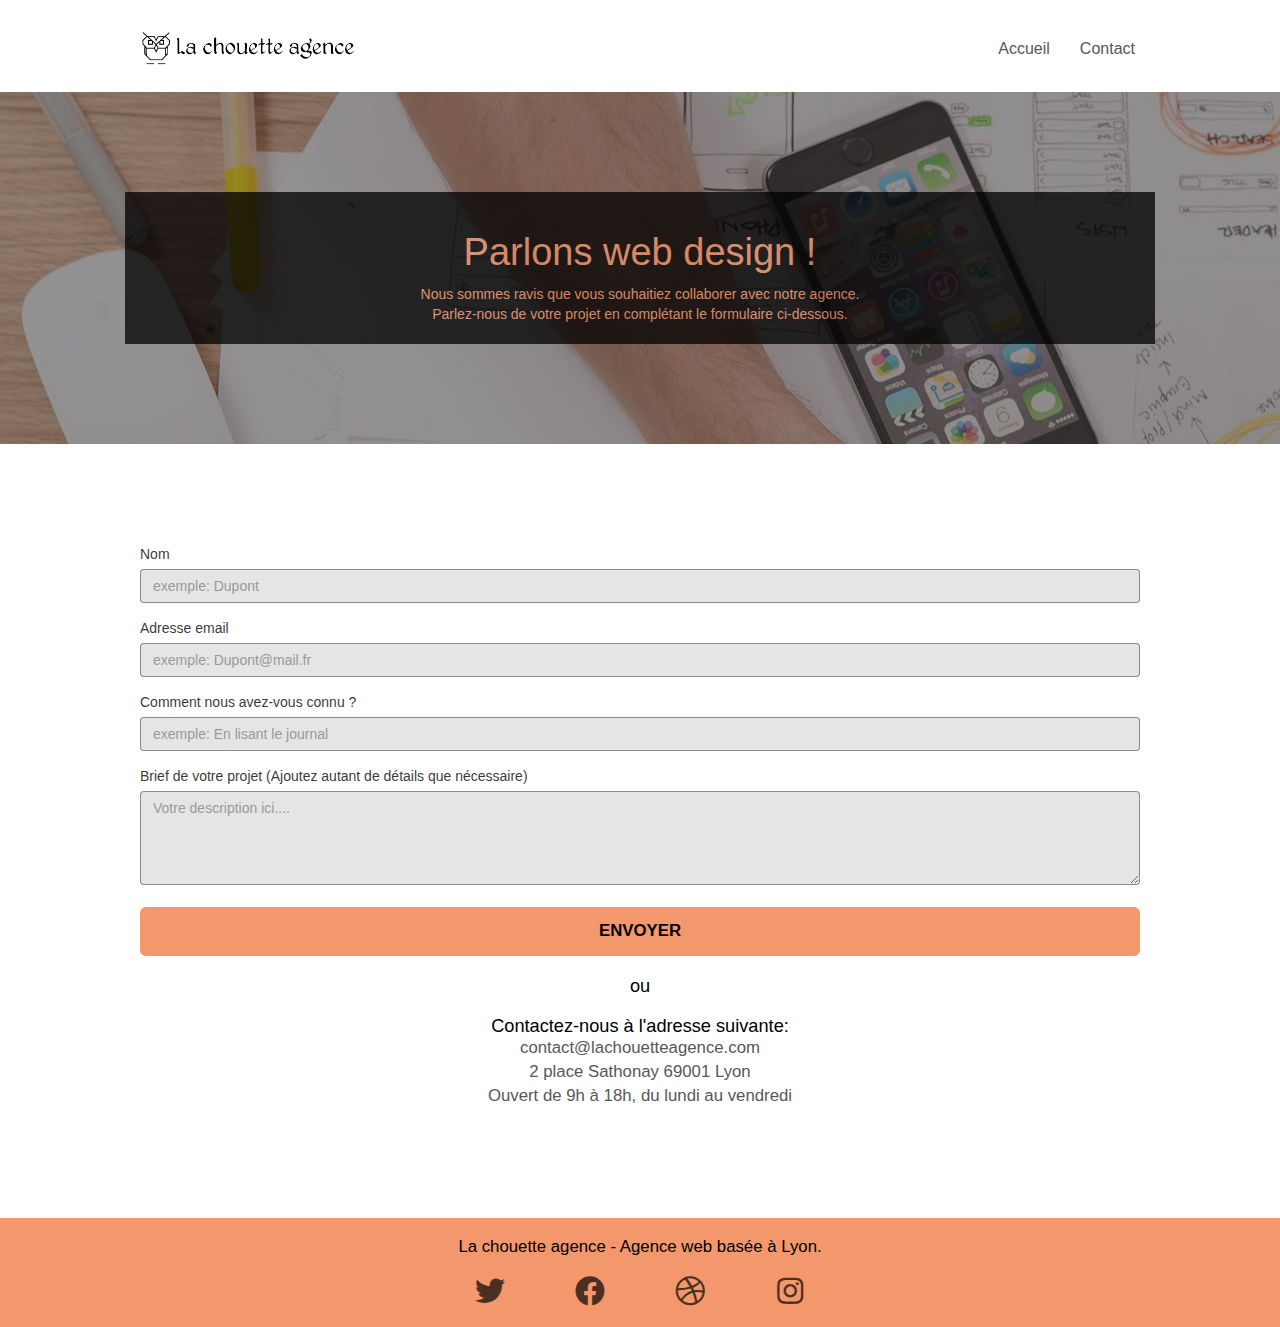
==== contact.html @ 694360da "modification html/css" ====
<!doctype html> 
<html lang="fr">
<head>
	<meta charset="utf-8"> 

	<!-- Supression de la balise keywords-->
	<meta http-equiv="cache-control" content="max-age=86400" />
    <meta name="description" content="Notre entreprise webdesign, vous propose de devenir visible sur la toile grâce à notre expérience de créateur de site web. ">
	<meta name="viewport" content="width=device-width, initial-scale=1.0, viewport-fit=cover">
	<title>La chouette agence, entreprise webdesign basée à Lyon</title>

	<!-- Partie pour les réseaux sociaux ( en cas de partage de la page sur un profil facebook par exemple) -->
	<meta property="og:title" content="La chouette agence, entreprise webdesign basée à Lyon" />
	<meta property="og:type" content="website" />
	<meta property="og:url" content="https://wilfried60.github.io/WilfriedTrousselle_4_13112020/" />
	<meta property="og:image" content="./img/la-chouette-agence-banniere.jpg" />
	<!-- FIN -->

	<link rel="shortcut icon" type="image/png" href="favicon.png">

	<!-- Indique au moteur de recherche que c'est la page d'origine en cas de plagiat -->
	<link rel="canonical" href="https://wilfried60.github.io/WilfriedTrousselle_4_13112020/" /> 
	
<!-- Fichier minifier-->
<link rel="stylesheet" type="text/css" href="./css/bootstrap.css">
<link rel="stylesheet" type="text/css" href="style.min.css">
<link rel="stylesheet" type="text/css" href="./css/et-line.css">



<!-- privilégier les cdnjs pour font-awesome-->
<link  rel="stylesheet" type="text/css" href="https://cdnjs.cloudflare.com/ajax/libs/font-awesome/5.15.1/css/all.min.css">

 
<!-- Analytics END -->
    
</head>
<body>
<!-- Principal conteneur -->
<div class="page-container">
    
<!-- bloc-0 -->
<header class="bloc bgc-white l-bloc " id="bloc-0">
	<div class="container bloc-sm">
		<nav class="navbar row">
			<div class="navbar-header">
				<a href="#" class="navbar-brand"><img src="img/la-chouette-agence.png" alt="Logo de l'entreprise" height="40" /></a>
				<button id="nav-toggle" type="button" class="ui-navbar-toggle navbar-toggle" data-toggle="collapse" data-target=".navbar-1">
					<span class="sr-only">Toggle navigation</span><span class="icon-bar"></span><span class="icon-bar"></span><span class="icon-bar"></span>
				</button>
			</div>
			<div class="collapse navbar-collapse navbar-1 special-dropdown-nav">
				<ul class="site-navigation nav navbar-nav">
					<li>
						<a href="index.html">Accueil</a>
					</li>
					<li>
						<a href="#">Contact</a>
					</li>
				</ul>
			</div>
		</nav>
	</div>
</header>
<!-- bloc-0 END -->
<main>
<!-- bloc-6 -->
<section class="bloc bg-dots-bg bg-repeat bgc-atomic-tangerine d-bloc bg-banniere" id="bloc-6">
	<div class="container bloc-lg">
		<div class="row">
			<div class="col-sm-12 couleur-fond-block">
				<h1 class="text-center hero-bloc-text tc-white ">
					Parlons web design !
				</h1>
				<p class="text-center mg-lg tc-white tight-width-whitespace size ">
					Nous sommes ravis que vous souhaitiez collaborer avec notre agence.<br>
					Parlez-nous de votre projet en complétant le formulaire ci-dessous.
				</p>
			</div>
		</div>
	</div>
</section>
<!-- bloc-6 END -->

<!-- bloc-7 -->
<section class="bloc bgc-white l-bloc" id="bloc-7">
	<div class="container bloc-lg">
		<div class="row">
			<div class="col-sm-12">
				<form id="form_1" >
					<div class="form-group" >
						<label class="color-black" for="name">
							Nom
						</label>
						<input id="name" class="form-control" required placeholder="exemple: Dupont"/>
					</div>
					<div class="form-group">
						<label class="color-black" for="email">
							Adresse email
						</label>
						<input id="email" class="form-control" type="email" required placeholder="exemple: Dupont@mail.fr"/>
					</div>
					<div class="form-group">
						<label class="color-black" for="connaissance">
							Comment nous avez-vous connu ?
						</label>
						<input class="form-control" type="email" required id="connaissance" placeholder="exemple: En lisant le journal"/>
					</div>
					<div class="form-group">
						<label class="color-black" for="message" >
							Brief de votre projet (Ajoutez autant de détails que nécessaire)<br>
						</label><textarea id="message" class="form-control" rows="4" cols="50" required  placeholder="Votre description ici...."></textarea>
					</div> 
					<button class="bloc-button btn btn-lg btn-block cta-hero btn-atomic-tangerine black" type="submit">
						Envoyer
					</button>
				</form>
				
				<h2 class="size-contact">ou <br><br>Contactez-nous à l'adresse suivante:</h2>
					
					<p class="size-adresse">contact@lachouetteagence.com<br>2 place Sathonay 69001 Lyon<br>Ouvert de 9h à 18h, du lundi au vendredi</p> 
				
			</div>

			
			
		
		</div>
	</div>
</section>
</main>
<!-- bloc-7 END -->



<!-- Footer - bloc-8 -->
<section class="bloc bgc-atomic-tangerine d-bloc" id="bloc-8">
	<div class="container bloc-sm">
		<div class="row">
			<div class="col-sm-12">
				<h2 class="text-center black">
					La chouette agence - Agence web basée à Lyon.<br>
				</h2>
				<div class="row row-no-gutters social">
					<div class="col-sm-3">
						<div class="text-center">
							<a  href="https://twitter.com/" aria-label="Twitter" target="_blank" rel="noreferrer"><i class="fab fa-twitter icon-md"></i></a>
						</div>
					</div>
					<div class="col-sm-3">
						<div class="text-center">
							<a href="https://facebook.com/" aria-label="Facebook" target="_blank" rel="noreferrer"><i class="fab fa-facebook icon-md"></i></a>
						</div>
					</div>
					<div class="col-sm-3">
						<div class="text-center">
							<a  href="https://dribbble.com/" aria-label="Dribble" target="_blank" rel="noreferrer"><i class="fab fa-dribbble icon-md"></i></a>
						</div>
					</div>
					<div class="col-sm-3">
						<div class="text-center">
							<a href="https://www.instagram.com/" aria-label="Instagram" target="_blank" rel="noreferrer"><i class="fab fa-instagram icon-md"></i></a>
						</div>
					</div>
					</div>
			</div>
		</div>
	</div>
</section>


<!-- Footer - bloc-8 END --><!-- Footer - bloc-8 END -->

</div>
<!-- Principal conteneur END -->
  <!-- Fichier JS minifier à placer en fin de body afin de charger les scripts lorsque le DOM est prêt -->
<script src="./js-min/bootstrap.js"></script>
<script src="./js-min/blocs.js"></script>
<script src="./js-min/jquery.touchSwipe.js" defer></script>
<script src="./js-min/gmaps.js"></script>  

</body>
</html>
---- style.min.css ----
body{margin:0;padding:0;background:#FFF;overflow-x:hidden;-webkit-font-smoothing:antialiased;-moz-osx-font-smoothing:grayscale}a,button{transition:all .3s ease-in-out;outline:none!important}a:hover,a:focus{text-decoration:none;cursor:pointer}#page-loading-blocs-notifaction{position:fixed;top:0;bottom:0;width:100%;z-index:100000;background:#FFF url(img/pageload-spinner.gif) no-repeat center center}.size{font-size:1em}.titre-descriptif{width:55%}.message{opacity:.95;width:80%;margin:auto;font-size:1.3em;font-weight:600;font-style:italic}.bloc-5-h2{font-size:1.5em;padding-top:50px}.size-h2{font-size:1.2em;line-height:1}.size-adresse{font-size:1.2em;text-align:center}.auteur{opacity:1;font-size:.8em;font-weight:400;font-style:normal}.bloc{width:100%;clear:both;background:50% 50% no-repeat;padding:0 50px;-webkit-background-size:cover;-moz-background-size:cover;-o-background-size:cover;background-size:cover;position:relative}.bloc .container{padding-left:0;padding-right:0}.bloc-lg{padding:100px 50px}.bloc-md{padding:50px}.bloc-sm{padding:20px 50px}.bg-center,.bg-l-edge,.bg-r-edge,.bg-t-edge,.bg-b-edge,.bg-tl-edge,.bg-bl-edge,.bg-tr-edge,.bg-br-edge,.bg-repeat{-webkit-background-size:auto!important;-moz-background-size:auto!important;-o-background-size:auto!important;background-size:auto!important}.bg-repeat{background:repeat}.bg-t-edge{background:top no-repeat}.bloc-bg-texture::before{content:"";background-size:2px 2px;position:absolute;top:0;bottom:0;left:0;right:0}.texture-paper::before{background:url(img/texture-paper.png);background-size:280px 280px}.b-parallax{background-attachment:fixed}.d-bloc{color:rgba(255,255,255,.7)}.d-bloc button:hover,.d-bloc button:focus{color:rgba(255,255,255,.9)}.d-bloc .icon-round,.d-bloc .icon-square,.d-bloc .icon-rounded,.d-bloc .icon-semi-rounded-a,.d-bloc .icon-semi-rounded-b{border-color:rgba(255,255,255,.9)}.d-bloc .divider-h span{border-color:rgba(255,255,255,.2)}.d-bloc .a-btn,.d-bloc .navbar a,.d-bloc .navbar-brand,.d-bloc a .icon-sm,.d-bloc a .icon-md,.d-bloc a .icon-lg,.d-bloc a .icon-xl,.d-bloc h1 a,.d-bloc h2 a,.d-bloc h3 a,.d-bloc h4 a,.d-bloc h5 a,.d-bloc h6 a,.d-bloc p a{color:rgba(0,0,0,0.7)}.d-bloc .a-btn:hover,.d-bloc .navbar a:hover,.d-bloc .navbar-brand:hover,.d-bloc a:hover .icon-sm,.d-bloc a:hover .icon-md,.d-bloc a:hover .icon-lg,.d-bloc a:hover .icon-xl,.d-bloc h1 a:hover,.d-bloc h2 a:hover,.d-bloc h3 a:hover,.d-bloc h4 a:hover,.d-bloc h5 a:hover,.d-bloc h6 a:hover,.d-bloc p a:hover,.d-bloc .a-btn:focus,.d-bloc .navbar a:focus,.d-bloc .navbar-brand:focus,.d-bloc a:focus .icon-sm,.d-bloc a:focus .icon-md,.d-bloc a:focus .icon-lg,.d-bloc a:focus .icon-xl,.d-bloc h1 a:focus,.d-bloc h2 a:focus,.d-bloc h3 a:focus,.d-bloc h4 a:focus,.d-bloc h5 a:focus,.d-bloc h6 a:focus,.d-bloc p a:focus{color:rgba(255,255,255,1)}.d-bloc .navbar-toggle .icon-bar{background:rgba(255,255,255,1)}.d-bloc .btn-wire,.d-bloc .btn-wire:hover,.d-bloc .btn-wire:focus{color:rgba(255,255,255,1);border-color:rgba(255,255,255,1)}.d-bloc .panel{color:rgba(0,0,0,.5)}.d-bloc .panel button:hover,.d-bloc .panel button:focus{color:rgba(0,0,0,.7)}.d-bloc .panel icon{border-color:rgba(0,0,0,.7)}.d-bloc .panel .divider-h span{border-color:rgba(0,0,0,.1)}.d-bloc .panel .a-btn{color:rgba(0,0,0,.6)}.d-bloc .panel .a-btn:hover,.d-bloc .panel .a-btn:focus{color:rgba(0,0,0,1)}.d-bloc .panel .btn-wire,.d-bloc .panel .btn-wire:hover,.d-bloc .panel .btn-wire,.d-bloc .panel .btn-wire:focus{color:rgba(0,0,0,.7);border-color:rgba(0,0,0,.3)}.d-bloc .panel,.l-bloc{color:rgba(0,0,0,.5)}.d-bloc .panel button:hover,.l-bloc button:hover,.d-bloc .panel button:focus,.l-bloc button:focus{color:rgba(0,0,0,.7)}.l-bloc .icon-round,.l-bloc .icon-square,.l-bloc .icon-rounded,.l-bloc .icon-semi-rounded-a,.l-bloc .icon-semi-rounded-b{border-color:rgba(0,0,0,.7)}.d-bloc .panel .divider-h span,.l-bloc .divider-h span{border-color:rgba(0,0,0,.1)}.d-bloc .panel .a-btn,.l-bloc .a-btn,.l-bloc .navbar a,.l-bloc .navbar-brand,.l-bloc a .icon-sm,.l-bloc a .icon-md,.l-bloc a .icon-lg,.l-bloc a .icon-xl,.l-bloc h1 a,.l-bloc h2 a,.l-bloc h3 a,.l-bloc h4 a,.l-bloc h5 a,.l-bloc h6 a,.l-bloc p a{color:rgba(0,0,0,.6)}.d-bloc .panel .a-btn:hover,.l-bloc .a-btn:hover,.l-bloc .navbar a:hover,.l-bloc .navbar-brand:hover,.l-bloc a:hover .icon-sm,.l-bloc a:hover .icon-md,.l-bloc a:hover .icon-lg,.l-bloc a:hover .icon-xl,.l-bloc h1 a:hover,.l-bloc h2 a:hover,.l-bloc h3 a:hover,.l-bloc h4 a:hover,.l-bloc h5 a:hover,.l-bloc h6 a:hover,.l-bloc p a:hover,.d-bloc .panel .a-btn:focus,.l-bloc .a-btn:focus,.l-bloc .navbar a:focus,.l-bloc .navbar-brand:focus,.l-bloc a:focus .icon-sm,.l-bloc a:focus .icon-md,.l-bloc a:focus .icon-lg,.l-bloc a:focus .icon-xl,.l-bloc h1 a:focus,.l-bloc h2 a:focus,.l-bloc h3 a:focus,.l-bloc h4 a:focus,.l-bloc h5 a:focus,.l-bloc h6 a:focus,.l-bloc p a:focus{color:rgba(0,0,0,1)}.l-bloc .navbar-toggle .icon-bar{color:rgba(0,0,0,.6)}.d-bloc .panel .btn-wire,.d-bloc .panel .btn-wire:hover,.l-bloc .btn-wire,.l-bloc .btn-wire:hover,.d-bloc .panel .btn-wire:focus,.l-bloc .btn-wire,.l-bloc .btn-wire:focus{color:rgba(0,0,0,.7);border-color:rgba(0,0,0,.3)}.voffset{margin-top:30px}.voffset-lg{margin-top:80px}.row-no-gutters{margin-right:0;margin-left:0}.row.row-no-gutters > [class^="col-"],.row.row-no-gutters > [class*=" col-"]{padding-right:0;padding-left:0}#bloc-1-hero h1{font-size:32px}.navbar{margin-bottom:0;z-index:1}.navbar-brand{height:auto;padding:3px 15px;font-size:25px;font-weight:400;font-weight:600;line-height:44px}.navbar-brand img{max-height:200px;margin:0 5px 0 0;display:inline}.navbar-brand img[src$=svg]{min-width:100px}.nav-center .navbar-brand img{margin:0}.navbar .nav{padding-top:2px;margin-right:-16px;float:right;z-index:1}.nav > li{float:left;margin-top:4px;font-size:16px}.navbar-nav .open .dropdown-menu > li > a{text-align:inherit}.nav > li a:hover,.nav > li a:focus{background:transparent}.navbar-toggle{margin:10px 10px 0 0;border:0}.navbar-toggle:hover,.navbar-toggle:focus{background:transparent!important}.navbar-toggle .icon-bar{background-color:rgba(0,0,0,.5);width:26px}.nav-invert .navbar .nav{float:left}.nav-invert .navbar-header,.nav-invert .navbar-brand{float:right;position:relative;z-index:2}@media (min-width: 768px){.site-navigation{position:absolute;top:50%;right:20px;transform:translate(0,-50%);-webkit-transform:translateY(-50%)}.nav > li .dropdown-menu a,.nav > li .dropdown-menu a:hover,.nav > li .dropdown-menu a:focus{color:#484848}.nav-invert .site-navigation{left:0;right:0}.nav-center{text-align:center}.nav-center .navbar-header{width:100%}.nav-center .navbar-header,.nav-center .navbar-brand,.nav-center .nav > li{float:none;display:inline-block}.nav-center .site-navigation{position:relative;width:100%;right:0;margin-right:0;margin-top:20px}.nav-center.mini-nav .navbar-toggle{float:none;margin:10px auto 0}}.nav > li > .dropdown a{background:none!important;display:block;padding:14px 15px}nav .caret{margin:0 5px}.dropdown-menu .dropdown-menu{top:-8px;left:100%}.dropdown-menu .dropmenu-flow-right{top:100%;left:0;margin-left:-1px;border-top-left-radius:0;border-top-right-radius:0}.dropdown-menu .dropdown span{border:4px solid #000;border-top-color:transparent;border-right-color:transparent;border-bottom-color:transparent;margin:6px -5px 0 0 !important;float:right}.mg-md{margin-top:10px;margin-bottom:20px}.mg-lg{margin-top:10px;margin-bottom:40px}.btn{margin:0 5px 5px 0}.btn.pull-right{margin:0 0 5px 5px}.btn-d,.btn-d:hover,.btn-d:focus{color:#FFF;background:rgba(0,0,0,.3)}button{outline:none!important}.btn-rd{border-radius:40px}.btn-clean{border:1px solid rgba(0,0,0,.08);border-bottom-color:rgba(0,0,0,.1);text-shadow:0 1px 0 rgba(0,0,1,.1);box-shadow:0 1px 3px rgba(0,0,1,.25),inset 0 1px 0 0 rgba(255,255,255,.15)}.icon-md{font-size:30px!important}.icon-lg{font-size:60px!important}.sm-shadow{text-shadow:0 1px 2px rgba(0,0,0,.3)}.panel-sq,.panel-sq .panel-heading,.panel-sq .panel-footer{border-radius:0}.panel-rd{border-radius:30px}.panel-rd .panel-heading{border-radius:29px 29px 0 0}.panel-rd .panel-footer{border-radius:0 0 29px 29px}.form-control{background:rgba(0,0,0,0.1);border-color:rgba(0,0,0,0.4);box-shadow:none}.center{margin:auto}.scrollToTop{width:40px;height:40px;position:fixed;bottom:80px;right:20px;opacity:0;z-index:500;transition:all .3s ease-in-out}.scrollToTop span{margin-top:6px}.showScrollTop{font-size:14px;opacity:1}a[data-lightbox]{position:relative;display:block;text-align:center}a[data-lightbox]:hover::before,a[data-lightbox]:focus::before{content:"+";font-family:"HelveticaNeue-Light","Helvetica Neue Light","Helvetica Neue",Helvetica,Arial;font-size:32px;width:50px;height:50px;margin-left:-25px;border-radius:50%;background:rgba(0,0,0,.6);color:#FFF;font-weight:100;z-index:1;position:absolute;top:50%;transform:translateY(-50%);-webkit-transform:translateY(-50%)}a[data-lightbox]:hover img,a[data-lightbox]:focus img{opacity:.6;-webkit-animation-fill-mode:none;animation-fill-mode:none}#lightbox-modal{display:flex;align-items:center}#lightbox-modal .modal-dialog{width:90%;max-width:900px;margin:0 auto}#lightbox-modal .modal-dialog img{max-height:90vh;margin:0 auto}.lightbox-caption{padding:20px;color:#FFF;background:rgba(0,0,0,.5);position:absolute;left:15px;right:15px;bottom:5px}.close-lightbox{color:#FFF;font-size:30px;position:absolute;top:20px;right:20px;z-index:20;background:rgba(0,0,0,.5);border:none;line-height:30px;padding:0 9px 5px;opacity:.3}.close-lightbox:hover,.next-lightbox:hover,.prev-lightbox:hover,.close-lightbox:focus,.next-lightbox:focus,.prev-lightbox:focus{opacity:1;color:#FFF}.next-lightbox,.prev-lightbox{font-size:20px;color:rgba(255,255,255,.9);background:rgba(0,0,0,.5);transition:all .2s ease-in-out;position:absolute;top:45%;z-index:1;opacity:.4}.next-lightbox{padding:6px 8px 1px 13px;right:25px}.prev-lightbox{padding:6px 13px 1px 10px;left:25px}.snapshot-lb .modal-body{padding-bottom:45px}.snapshot-lb .lightbox-caption{padding:0;color:rgba(0,0,0,.5);background:none}h1,h2,h3,h4,h5,h6,p,label,.btn,a{font-family:"helvetica";font-weight:400;color:#575757!important}.container{max-width:1000px}.hero-bloc-text{font-size:38px}.hero-bloc-text-sub{font-size:36px}.statement-bloc-text{line-height:26px;font-style:italic;font-size:20px;text-align:center;font-weight:lighter;max-width:520px;margin:auto}p{font-size:11px}.tight-width-whitespace{max-width:600px;margin:auto}.h1{font-size:20px;font-family:"Open Sans"}.cta-hero{margin-top:22px;color:#FFF!important;text-transform:uppercase;padding:12px 28px;font-size:16px;font-weight:700}.social{max-width:400px;margin:auto}h2{margin:auto;width:80%;font-size:1.3em}.couleur-fond-block{background-color:#000;opacity:.75;padding:20px}.couleur-text-block{margin:auto;opacity:.7;width:100%;line-height:2.5;margin-top:-100px;margin-bottom:-100px;min-height:300px;background-color:#000;font-size:1.2em;font-weight:600;color:#FEA770}h3{font-size:15px;text-transform:uppercase;font-weight:700;color:#333!important}.med-width-whitespace{max-width:800px;margin:auto;box-shadow:0 0 0 #000}h1{color:#333!important}h4{color:#333!important}.icons{margin-bottom:14px;margin-top:24px}.white{color:#FFF!important}.portfolio-thumb{margin:auto;margin-bottom:24px}.portfolio-row{margin-bottom:44px;margin-top:50px}.avatar{box-shadow:0 4px 9px rgba(0,0,0,0.3)}.black-background{background-color:rgba(165,147,99,0.7);padding:40px}.bold-link{font-weight:900;text-decoration:underline!important}.bgc-white{background-color:#FFF}.bgc-dark-slate-blue{background-color:#364577}.bgc-atomic-tangerine{background-color:#F3976C}.tc-white{color:#F3976C!important}.btn-atomic-tangerine{background:#F3976C;color:#FFF!important}.btn-atomic-tangerine:hover,.btn-atomic-tangerine:focus{background:#c27956!important;color:#FFF!important}.ltc-white{color:#FFF!important}.ltc-white:hover,.ltc-white:focus{color:#ccc!important}.ltc-atomic-tangerine{color:#F3976C!important}.ltc-atomic-tangerine:hover{color:#c27956!important}.icon-dark-slate-blue{color:#364577!important;border-color:#364577!important}.bg-dots-bg{background-image:url(img/dots-bg.png)}.bg-lines-h2-bg{background-image:url(img/lines-h2-bg.png)}.bg-banniere{background-image:url(img/la-chouette-agence-banniere.jpg)}.bg-presentation{background-image:url(img/image-de-presentation.jpg)}.color-black{color:rgba(0,0,0,0.8)!important}.black{font-size:1.2em;color:#000!important;margin-bottom:20px}.size-choix{color:#000!important;font-size:1.7em;text-align:center}.size-contact{color:#000!important;font-size:1.3em;text-align:center}@media (max-width: 1024px){.bloc{padding-left:20px;padding-right:20px}.bloc.full-width-bloc,.bloc-tile-2.full-width-bloc .container,.bloc-tile-3.full-width-bloc .container,.bloc-tile-4.full-width-bloc .container{padding-left:0;padding-right:0}}@media (max-width: 992px) and (min-width: 768px){.navbar .nav{max-width:80%}.nav-center.navbar .nav{max-width:100%}}@media only screen and (min-width: 768px) and (max-width: 1024px) and (orientation: landscape){.b-parallax{background-attachment:scroll}}@media only screen and (min-width: 1024px) and (max-width: 1366px) and (-webkit-min-device-pixel-ratio: 1.5){.b-parallax{background-attachment:scroll}}@media (max-width: 991px){.titre-descriptif{width:80%}.container{width:100%}.b-parallax{background-attachment:scroll}.page-container,#hero-bloc{overflow-x:hidden;position:relative}.bloc-group,.bloc-group .bloc{display:block;width:100%}}@media (max-width: 767px){.couleur-text-block{margin-top:-40px}.page-container{overflow-x:hidden;position:relative}h1,h2,h3,h4,h5,h6,p,#disqus_thread{padding-left:10px!important;padding-right:10px!important}.b-parallax{background-attachment:scroll}.navbar .nav{padding-top:0;border-top:1px solid rgba(0,0,0,.2);float:none!important}.navbar.row{margin-left:0;margin-right:0}.site-navigation{position:inherit;transform:none;-webkit-transform:none;-ms-transform:none}.nav > li{margin-top:0;border-bottom:1px solid rgba(0,0,0,.1);background:rgba(0,0,0,.05);text-align:left;padding-left:15px;width:100%}.nav > li:hover,.nav > li:focus{background:rgba(0,0,0,.08)}.dropdown .dropdown a .caret{float:none;margin:5px 0 0 10px !important;border:4px solid #000;border-bottom-color:transparent;border-right-color:transparent;border-left-color:transparent}#hero-bloc .navbar .nav{background:rgba(0,0,0,.8)}#hero-bloc .navbar .nav a{color:rgba(255,255,255,.6)}.hero{padding:50px 0}.hero-nav{left:-1px;right:-1px}.navbar-collapse{padding:0;overflow-x:hidden;-webkit-box-shadow:none;box-shadow:none}.navbar-brand img{max-height:40px;width:auto}.nav-invert .navbar-header{float:none;width:100%}.nav-invert .navbar-toggle{float:left;margin-left:10px}.bloc{padding-left:0;padding-right:0}.bloc-xxl,.bloc-xl,.bloc-lg{padding:40px 0}.bloc-sm,.bloc-md{padding-left:0;padding-right:0}.bloc-tile-2 .container,.bloc-tile-3 .container,.bloc-tile-4 .container,.bloc-fill-screen .fill-bloc-top-edge,.bloc-fill-screen .fill-bloc-bottom-edge{padding-left:0;padding-right:0}.a-block{padding:0 10px}.btn-dwn{display:none}.voffset{margin-top:5px}.voffset-md{margin-top:20px}.voffset-lg{margin-top:30px}form{padding:5px}.close-lightbox{display:inline-block}.blocsapp-device-iphone5{background-size:216px 425px;padding-top:60px;width:216px;height:425px}.blocsapp-device-iphone5 img{width:180px;height:320px}}@media (max-width: 400px){.bloc{padding-left:0;padding-right:0}}@media (max-width: 767px){.bloc-mob-center-text{text-align:center}}
---- css/et-line.css ----
@font-face{font-family:et-line;src:url(../fonts/et-line.eot);src:url(../fonts/et-line.eot?#iefix) format('embedded-opentype'),url(../fonts/et-line.woff) format('woff'),url(../fonts/et-line.ttf) format('truetype'),url(../fonts/et-line.svg#et-line) format('svg');font-weight:400;font-style:normal}.et-icon-adjustments,.et-icon-alarmclock,.et-icon-anchor,.et-icon-aperture,.et-icon-attachment,.et-icon-bargraph,.et-icon-basket,.et-icon-beaker,.et-icon-bike,.et-icon-book-open,.et-icon-briefcase,.et-icon-browser,.et-icon-calendar,.et-icon-camera,.et-icon-caution,.et-icon-chat,.et-icon-circle-compass,.et-icon-clipboard,.et-icon-clock,.et-icon-cloud,.et-icon-compass,.et-icon-desktop,.et-icon-dial,.et-icon-document,.et-icon-documents,.et-icon-download,.et-icon-dribbble,.et-icon-edit,.et-icon-envelope,.et-icon-expand,.et-icon-facebook,.et-icon-flag,.et-icon-focus,.et-icon-gears,.et-icon-genius,.et-icon-gift,.et-icon-global,.et-icon-globe,.et-icon-googleplus,.et-icon-grid,.et-icon-happy,.et-icon-hazardous,.et-icon-heart,.et-icon-hotairballoon,.et-icon-hourglass,.et-icon-key,.et-icon-laptop,.et-icon-layers,.et-icon-lifesaver,.et-icon-lightbulb,.et-icon-linegraph,.et-icon-linkedin,.et-icon-lock,.et-icon-magnifying-glass,.et-icon-map,.et-icon-map-pin,.et-icon-megaphone,.et-icon-mic,.et-icon-mobile,.et-icon-newspaper,.et-icon-notebook,.et-icon-paintbrush,.et-icon-paperclip,.et-icon-pencil,.et-icon-phone,.et-icon-picture,.et-icon-pictures,.et-icon-piechart,.et-icon-presentation,.et-icon-pricetags,.et-icon-printer,.et-icon-profile-female,.et-icon-profile-male,.et-icon-puzzle,.et-icon-quote,.et-icon-recycle,.et-icon-refresh,.et-icon-ribbon,.et-icon-rss,.et-icon-sad,.et-icon-scissors,.et-icon-scope,.et-icon-search,.et-icon-shield,.et-icon-speedometer,.et-icon-strategy,.et-icon-streetsign,.et-icon-tablet,.et-icon-target,.et-icon-telescope,.et-icon-toolbox,.et-icon-tools,.et-icon-tools-2,.et-icon-trophy,.et-icon-tumblr,.et-icon-twitter,.et-icon-upload,.et-icon-video,.et-icon-wallet,.et-icon-wine{font-family:et-line;speak:none;font-style:normal;font-weight:400;font-variant:normal;text-transform:none;line-height:1;-webkit-font-smoothing:antialiased;-moz-osx-font-smoothing:grayscale;display:inline-block}.et-icon-mobile:before{content:"\e000"}.et-icon-laptop:before{content:"\e001"}.et-icon-desktop:before{content:"\e002"}.et-icon-tablet:before{content:"\e003"}.et-icon-phone:before{content:"\e004"}.et-icon-document:before{content:"\e005"}.et-icon-documents:before{content:"\e006"}.et-icon-search:before{content:"\e007"}.et-icon-clipboard:before{content:"\e008"}.et-icon-newspaper:before{content:"\e009"}.et-icon-notebook:before{content:"\e00a"}.et-icon-book-open:before{content:"\e00b"}.et-icon-browser:before{content:"\e00c"}.et-icon-calendar:before{content:"\e00d"}.et-icon-presentation:before{content:"\e00e"}.et-icon-picture:before{content:"\e00f"}.et-icon-pictures:before{content:"\e010"}.et-icon-video:before{content:"\e011"}.et-icon-camera:before{content:"\e012"}.et-icon-printer:before{content:"\e013"}.et-icon-toolbox:before{content:"\e014"}.et-icon-briefcase:before{content:"\e015"}.et-icon-wallet:before{content:"\e016"}.et-icon-gift:before{content:"\e017"}.et-icon-bargraph:before{content:"\e018"}.et-icon-grid:before{content:"\e019"}.et-icon-expand:before{content:"\e01a"}.et-icon-focus:before{content:"\e01b"}.et-icon-edit:before{content:"\e01c"}.et-icon-adjustments:before{content:"\e01d"}.et-icon-ribbon:before{content:"\e01e"}.et-icon-hourglass:before{content:"\e01f"}.et-icon-lock:before{content:"\e020"}.et-icon-megaphone:before{content:"\e021"}.et-icon-shield:before{content:"\e022"}.et-icon-trophy:before{content:"\e023"}.et-icon-flag:before{content:"\e024"}.et-icon-map:before{content:"\e025"}.et-icon-puzzle:before{content:"\e026"}.et-icon-basket:before{content:"\e027"}.et-icon-envelope:before{content:"\e028"}.et-icon-streetsign:before{content:"\e029"}.et-icon-telescope:before{content:"\e02a"}.et-icon-gears:before{content:"\e02b"}.et-icon-key:before{content:"\e02c"}.et-icon-paperclip:before{content:"\e02d"}.et-icon-attachment:before{content:"\e02e"}.et-icon-pricetags:before{content:"\e02f"}.et-icon-lightbulb:before{content:"\e030"}.et-icon-layers:before{content:"\e031"}.et-icon-pencil:before{content:"\e032"}.et-icon-tools:before{content:"\e033"}.et-icon-tools-2:before{content:"\e034"}.et-icon-scissors:before{content:"\e035"}.et-icon-paintbrush:before{content:"\e036"}.et-icon-magnifying-glass:before{content:"\e037"}.et-icon-circle-compass:before{content:"\e038"}.et-icon-linegraph:before{content:"\e039"}.et-icon-mic:before{content:"\e03a"}.et-icon-strategy:before{content:"\e03b"}.et-icon-beaker:before{content:"\e03c"}.et-icon-caution:before{content:"\e03d"}.et-icon-recycle:before{content:"\e03e"}.et-icon-anchor:before{content:"\e03f"}.et-icon-profile-male:before{content:"\e040"}.et-icon-profile-female:before{content:"\e041"}.et-icon-bike:before{content:"\e042"}.et-icon-wine:before{content:"\e043"}.et-icon-hotairballoon:before{content:"\e044"}.et-icon-globe:before{content:"\e045"}.et-icon-genius:before{content:"\e046"}.et-icon-map-pin:before{content:"\e047"}.et-icon-dial:before{content:"\e048"}.et-icon-chat:before{content:"\e049"}.et-icon-heart:before{content:"\e04a"}.et-icon-cloud:before{content:"\e04b"}.et-icon-upload:before{content:"\e04c"}.et-icon-download:before{content:"\e04d"}.et-icon-target:before{content:"\e04e"}.et-icon-hazardous:before{content:"\e04f"}.et-icon-piechart:before{content:"\e050"}.et-icon-speedometer:before{content:"\e051"}.et-icon-global:before{content:"\e052"}.et-icon-compass:before{content:"\e053"}.et-icon-lifesaver:before{content:"\e054"}.et-icon-clock:before{content:"\e055"}.et-icon-aperture:before{content:"\e056"}.et-icon-quote:before{content:"\e057"}.et-icon-scope:before{content:"\e058"}.et-icon-alarmclock:before{content:"\e059"}.et-icon-refresh:before{content:"\e05a"}.et-icon-happy:before{content:"\e05b"}.et-icon-sad:before{content:"\e05c"}.et-icon-facebook:before{content:"\e05d"}.et-icon-twitter:before{content:"\e05e"}.et-icon-googleplus:before{content:"\e05f"}.et-icon-rss:before{content:"\e060"}.et-icon-tumblr:before{content:"\e061"}.et-icon-linkedin:before{content:"\e062"}.et-icon-dribbble:before{content:"\e063"}
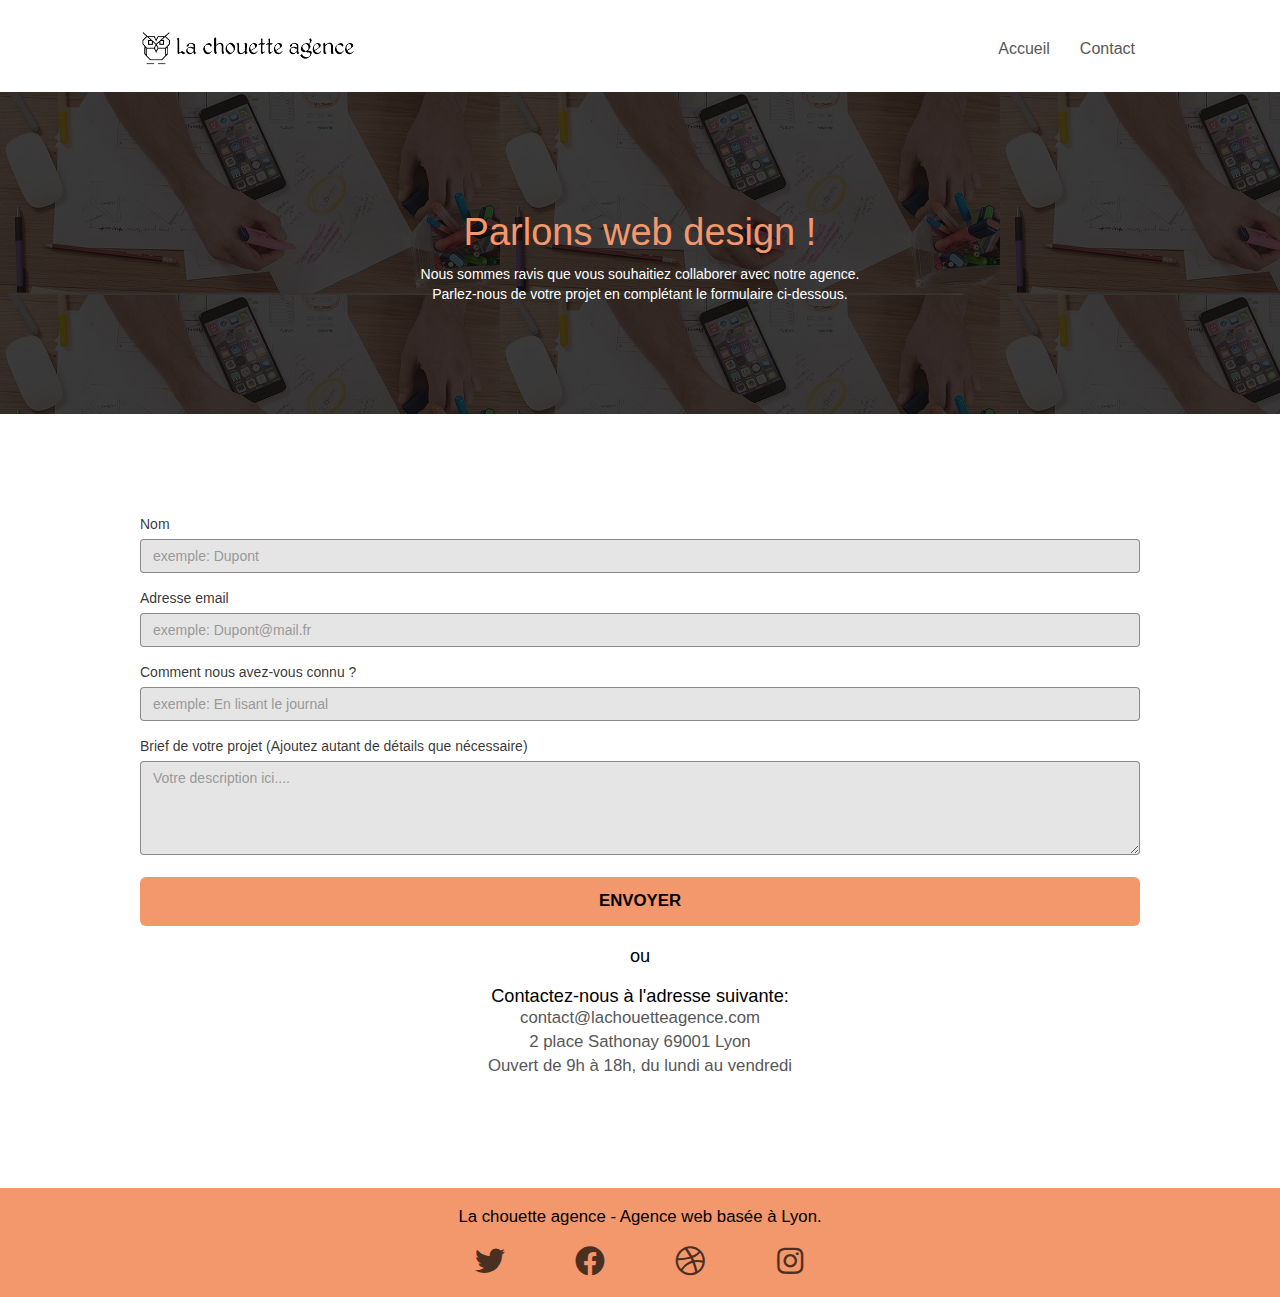
==== commit 0930bc83: "amélioration perfomance" ====
--- a/contact.html
+++ b/contact.html
@@ -65,14 +65,14 @@
 <!-- bloc-0 END -->
 <main>
 <!-- bloc-6 -->
-<section class="bloc bg-dots-bg bg-repeat bgc-atomic-tangerine d-bloc bg-banniere" id="bloc-6">
-	<div class="container bloc-lg">
+<section class=" bg-dots-bg bg-repeat bgc-atomic-tangerine d-bloc bg-banniere" id="bloc-6">
+	<div class=" bloc-lg couleur-fond-block-titre">
 		<div class="row">
-			<div class="col-sm-12 couleur-fond-block">
+			<div class="col-sm-12">
 				<h1 class="text-center hero-bloc-text tc-white ">
 					Parlons web design !
 				</h1>
-				<p class="text-center mg-lg tc-white tight-width-whitespace size ">
+				<p class="text-center white size ">
 					Nous sommes ravis que vous souhaitiez collaborer avec notre agence.<br>
 					Parlez-nous de votre projet en complétant le formulaire ci-dessous.
 				</p>
@@ -174,6 +174,7 @@
 </div>
 <!-- Principal conteneur END -->
   <!-- Fichier JS minifier à placer en fin de body afin de charger les scripts lorsque le DOM est prêt -->
+<script src="./js-min/jquery-2.1.0.js"></script>
 <script src="./js-min/bootstrap.js"></script>
 <script src="./js-min/blocs.js"></script>
 <script src="./js-min/jquery.touchSwipe.js" defer></script>
--- a/style.min.css
+++ b/style.min.css
@@ -1 +1 @@
-body{margin:0;padding:0;background:#FFF;overflow-x:hidden;-webkit-font-smoothing:antialiased;-moz-osx-font-smoothing:grayscale}a,button{transition:all .3s ease-in-out;outline:none!important}a:hover,a:focus{text-decoration:none;cursor:pointer}#page-loading-blocs-notifaction{position:fixed;top:0;bottom:0;width:100%;z-index:100000;background:#FFF url(img/pageload-spinner.gif) no-repeat center center}.size{font-size:1em}.titre-descriptif{width:55%}.message{opacity:.95;width:80%;margin:auto;font-size:1.3em;font-weight:600;font-style:italic}.bloc-5-h2{font-size:1.5em;padding-top:50px}.size-h2{font-size:1.2em;line-height:1}.size-adresse{font-size:1.2em;text-align:center}.auteur{opacity:1;font-size:.8em;font-weight:400;font-style:normal}.bloc{width:100%;clear:both;background:50% 50% no-repeat;padding:0 50px;-webkit-background-size:cover;-moz-background-size:cover;-o-background-size:cover;background-size:cover;position:relative}.bloc .container{padding-left:0;padding-right:0}.bloc-lg{padding:100px 50px}.bloc-md{padding:50px}.bloc-sm{padding:20px 50px}.bg-center,.bg-l-edge,.bg-r-edge,.bg-t-edge,.bg-b-edge,.bg-tl-edge,.bg-bl-edge,.bg-tr-edge,.bg-br-edge,.bg-repeat{-webkit-background-size:auto!important;-moz-background-size:auto!important;-o-background-size:auto!important;background-size:auto!important}.bg-repeat{background:repeat}.bg-t-edge{background:top no-repeat}.bloc-bg-texture::before{content:"";background-size:2px 2px;position:absolute;top:0;bottom:0;left:0;right:0}.texture-paper::before{background:url(img/texture-paper.png);background-size:280px 280px}.b-parallax{background-attachment:fixed}.d-bloc{color:rgba(255,255,255,.7)}.d-bloc button:hover,.d-bloc button:focus{color:rgba(255,255,255,.9)}.d-bloc .icon-round,.d-bloc .icon-square,.d-bloc .icon-rounded,.d-bloc .icon-semi-rounded-a,.d-bloc .icon-semi-rounded-b{border-color:rgba(255,255,255,.9)}.d-bloc .divider-h span{border-color:rgba(255,255,255,.2)}.d-bloc .a-btn,.d-bloc .navbar a,.d-bloc .navbar-brand,.d-bloc a .icon-sm,.d-bloc a .icon-md,.d-bloc a .icon-lg,.d-bloc a .icon-xl,.d-bloc h1 a,.d-bloc h2 a,.d-bloc h3 a,.d-bloc h4 a,.d-bloc h5 a,.d-bloc h6 a,.d-bloc p a{color:rgba(0,0,0,0.7)}.d-bloc .a-btn:hover,.d-bloc .navbar a:hover,.d-bloc .navbar-brand:hover,.d-bloc a:hover .icon-sm,.d-bloc a:hover .icon-md,.d-bloc a:hover .icon-lg,.d-bloc a:hover .icon-xl,.d-bloc h1 a:hover,.d-bloc h2 a:hover,.d-bloc h3 a:hover,.d-bloc h4 a:hover,.d-bloc h5 a:hover,.d-bloc h6 a:hover,.d-bloc p a:hover,.d-bloc .a-btn:focus,.d-bloc .navbar a:focus,.d-bloc .navbar-brand:focus,.d-bloc a:focus .icon-sm,.d-bloc a:focus .icon-md,.d-bloc a:focus .icon-lg,.d-bloc a:focus .icon-xl,.d-bloc h1 a:focus,.d-bloc h2 a:focus,.d-bloc h3 a:focus,.d-bloc h4 a:focus,.d-bloc h5 a:focus,.d-bloc h6 a:focus,.d-bloc p a:focus{color:rgba(255,255,255,1)}.d-bloc .navbar-toggle .icon-bar{background:rgba(255,255,255,1)}.d-bloc .btn-wire,.d-bloc .btn-wire:hover,.d-bloc .btn-wire:focus{color:rgba(255,255,255,1);border-color:rgba(255,255,255,1)}.d-bloc .panel{color:rgba(0,0,0,.5)}.d-bloc .panel button:hover,.d-bloc .panel button:focus{color:rgba(0,0,0,.7)}.d-bloc .panel icon{border-color:rgba(0,0,0,.7)}.d-bloc .panel .divider-h span{border-color:rgba(0,0,0,.1)}.d-bloc .panel .a-btn{color:rgba(0,0,0,.6)}.d-bloc .panel .a-btn:hover,.d-bloc .panel .a-btn:focus{color:rgba(0,0,0,1)}.d-bloc .panel .btn-wire,.d-bloc .panel .btn-wire:hover,.d-bloc .panel .btn-wire,.d-bloc .panel .btn-wire:focus{color:rgba(0,0,0,.7);border-color:rgba(0,0,0,.3)}.d-bloc .panel,.l-bloc{color:rgba(0,0,0,.5)}.d-bloc .panel button:hover,.l-bloc button:hover,.d-bloc .panel button:focus,.l-bloc button:focus{color:rgba(0,0,0,.7)}.l-bloc .icon-round,.l-bloc .icon-square,.l-bloc .icon-rounded,.l-bloc .icon-semi-rounded-a,.l-bloc .icon-semi-rounded-b{border-color:rgba(0,0,0,.7)}.d-bloc .panel .divider-h span,.l-bloc .divider-h span{border-color:rgba(0,0,0,.1)}.d-bloc .panel .a-btn,.l-bloc .a-btn,.l-bloc .navbar a,.l-bloc .navbar-brand,.l-bloc a .icon-sm,.l-bloc a .icon-md,.l-bloc a .icon-lg,.l-bloc a .icon-xl,.l-bloc h1 a,.l-bloc h2 a,.l-bloc h3 a,.l-bloc h4 a,.l-bloc h5 a,.l-bloc h6 a,.l-bloc p a{color:rgba(0,0,0,.6)}.d-bloc .panel .a-btn:hover,.l-bloc .a-btn:hover,.l-bloc .navbar a:hover,.l-bloc .navbar-brand:hover,.l-bloc a:hover .icon-sm,.l-bloc a:hover .icon-md,.l-bloc a:hover .icon-lg,.l-bloc a:hover .icon-xl,.l-bloc h1 a:hover,.l-bloc h2 a:hover,.l-bloc h3 a:hover,.l-bloc h4 a:hover,.l-bloc h5 a:hover,.l-bloc h6 a:hover,.l-bloc p a:hover,.d-bloc .panel .a-btn:focus,.l-bloc .a-btn:focus,.l-bloc .navbar a:focus,.l-bloc .navbar-brand:focus,.l-bloc a:focus .icon-sm,.l-bloc a:focus .icon-md,.l-bloc a:focus .icon-lg,.l-bloc a:focus .icon-xl,.l-bloc h1 a:focus,.l-bloc h2 a:focus,.l-bloc h3 a:focus,.l-bloc h4 a:focus,.l-bloc h5 a:focus,.l-bloc h6 a:focus,.l-bloc p a:focus{color:rgba(0,0,0,1)}.l-bloc .navbar-toggle .icon-bar{color:rgba(0,0,0,.6)}.d-bloc .panel .btn-wire,.d-bloc .panel .btn-wire:hover,.l-bloc .btn-wire,.l-bloc .btn-wire:hover,.d-bloc .panel .btn-wire:focus,.l-bloc .btn-wire,.l-bloc .btn-wire:focus{color:rgba(0,0,0,.7);border-color:rgba(0,0,0,.3)}.voffset{margin-top:30px}.voffset-lg{margin-top:80px}.row-no-gutters{margin-right:0;margin-left:0}.row.row-no-gutters > [class^="col-"],.row.row-no-gutters > [class*=" col-"]{padding-right:0;padding-left:0}#bloc-1-hero h1{font-size:32px}.navbar{margin-bottom:0;z-index:1}.navbar-brand{height:auto;padding:3px 15px;font-size:25px;font-weight:400;font-weight:600;line-height:44px}.navbar-brand img{max-height:200px;margin:0 5px 0 0;display:inline}.navbar-brand img[src$=svg]{min-width:100px}.nav-center .navbar-brand img{margin:0}.navbar .nav{padding-top:2px;margin-right:-16px;float:right;z-index:1}.nav > li{float:left;margin-top:4px;font-size:16px}.navbar-nav .open .dropdown-menu > li > a{text-align:inherit}.nav > li a:hover,.nav > li a:focus{background:transparent}.navbar-toggle{margin:10px 10px 0 0;border:0}.navbar-toggle:hover,.navbar-toggle:focus{background:transparent!important}.navbar-toggle .icon-bar{background-color:rgba(0,0,0,.5);width:26px}.nav-invert .navbar .nav{float:left}.nav-invert .navbar-header,.nav-invert .navbar-brand{float:right;position:relative;z-index:2}@media (min-width: 768px){.site-navigation{position:absolute;top:50%;right:20px;transform:translate(0,-50%);-webkit-transform:translateY(-50%)}.nav > li .dropdown-menu a,.nav > li .dropdown-menu a:hover,.nav > li .dropdown-menu a:focus{color:#484848}.nav-invert .site-navigation{left:0;right:0}.nav-center{text-align:center}.nav-center .navbar-header{width:100%}.nav-center .navbar-header,.nav-center .navbar-brand,.nav-center .nav > li{float:none;display:inline-block}.nav-center .site-navigation{position:relative;width:100%;right:0;margin-right:0;margin-top:20px}.nav-center.mini-nav .navbar-toggle{float:none;margin:10px auto 0}}.nav > li > .dropdown a{background:none!important;display:block;padding:14px 15px}nav .caret{margin:0 5px}.dropdown-menu .dropdown-menu{top:-8px;left:100%}.dropdown-menu .dropmenu-flow-right{top:100%;left:0;margin-left:-1px;border-top-left-radius:0;border-top-right-radius:0}.dropdown-menu .dropdown span{border:4px solid #000;border-top-color:transparent;border-right-color:transparent;border-bottom-color:transparent;margin:6px -5px 0 0 !important;float:right}.mg-md{margin-top:10px;margin-bottom:20px}.mg-lg{margin-top:10px;margin-bottom:40px}.btn{margin:0 5px 5px 0}.btn.pull-right{margin:0 0 5px 5px}.btn-d,.btn-d:hover,.btn-d:focus{color:#FFF;background:rgba(0,0,0,.3)}button{outline:none!important}.btn-rd{border-radius:40px}.btn-clean{border:1px solid rgba(0,0,0,.08);border-bottom-color:rgba(0,0,0,.1);text-shadow:0 1px 0 rgba(0,0,1,.1);box-shadow:0 1px 3px rgba(0,0,1,.25),inset 0 1px 0 0 rgba(255,255,255,.15)}.icon-md{font-size:30px!important}.icon-lg{font-size:60px!important}.sm-shadow{text-shadow:0 1px 2px rgba(0,0,0,.3)}.panel-sq,.panel-sq .panel-heading,.panel-sq .panel-footer{border-radius:0}.panel-rd{border-radius:30px}.panel-rd .panel-heading{border-radius:29px 29px 0 0}.panel-rd .panel-footer{border-radius:0 0 29px 29px}.form-control{background:rgba(0,0,0,0.1);border-color:rgba(0,0,0,0.4);box-shadow:none}.center{margin:auto}.scrollToTop{width:40px;height:40px;position:fixed;bottom:80px;right:20px;opacity:0;z-index:500;transition:all .3s ease-in-out}.scrollToTop span{margin-top:6px}.showScrollTop{font-size:14px;opacity:1}a[data-lightbox]{position:relative;display:block;text-align:center}a[data-lightbox]:hover::before,a[data-lightbox]:focus::before{content:"+";font-family:"HelveticaNeue-Light","Helvetica Neue Light","Helvetica Neue",Helvetica,Arial;font-size:32px;width:50px;height:50px;margin-left:-25px;border-radius:50%;background:rgba(0,0,0,.6);color:#FFF;font-weight:100;z-index:1;position:absolute;top:50%;transform:translateY(-50%);-webkit-transform:translateY(-50%)}a[data-lightbox]:hover img,a[data-lightbox]:focus img{opacity:.6;-webkit-animation-fill-mode:none;animation-fill-mode:none}#lightbox-modal{display:flex;align-items:center}#lightbox-modal .modal-dialog{width:90%;max-width:900px;margin:0 auto}#lightbox-modal .modal-dialog img{max-height:90vh;margin:0 auto}.lightbox-caption{padding:20px;color:#FFF;background:rgba(0,0,0,.5);position:absolute;left:15px;right:15px;bottom:5px}.close-lightbox{color:#FFF;font-size:30px;position:absolute;top:20px;right:20px;z-index:20;background:rgba(0,0,0,.5);border:none;line-height:30px;padding:0 9px 5px;opacity:.3}.close-lightbox:hover,.next-lightbox:hover,.prev-lightbox:hover,.close-lightbox:focus,.next-lightbox:focus,.prev-lightbox:focus{opacity:1;color:#FFF}.next-lightbox,.prev-lightbox{font-size:20px;color:rgba(255,255,255,.9);background:rgba(0,0,0,.5);transition:all .2s ease-in-out;position:absolute;top:45%;z-index:1;opacity:.4}.next-lightbox{padding:6px 8px 1px 13px;right:25px}.prev-lightbox{padding:6px 13px 1px 10px;left:25px}.snapshot-lb .modal-body{padding-bottom:45px}.snapshot-lb .lightbox-caption{padding:0;color:rgba(0,0,0,.5);background:none}h1,h2,h3,h4,h5,h6,p,label,.btn,a{font-family:"helvetica";font-weight:400;color:#575757!important}.container{max-width:1000px}.hero-bloc-text{font-size:38px}.hero-bloc-text-sub{font-size:36px}.statement-bloc-text{line-height:26px;font-style:italic;font-size:20px;text-align:center;font-weight:lighter;max-width:520px;margin:auto}p{font-size:11px}.tight-width-whitespace{max-width:600px;margin:auto}.h1{font-size:20px;font-family:"Open Sans"}.cta-hero{margin-top:22px;color:#FFF!important;text-transform:uppercase;padding:12px 28px;font-size:16px;font-weight:700}.social{max-width:400px;margin:auto}h2{margin:auto;width:80%;font-size:1.3em}.couleur-fond-block{background-color:#000;opacity:.75;padding:20px}.couleur-text-block{margin:auto;opacity:.7;width:100%;line-height:2.5;margin-top:-100px;margin-bottom:-100px;min-height:300px;background-color:#000;font-size:1.2em;font-weight:600;color:#FEA770}h3{font-size:15px;text-transform:uppercase;font-weight:700;color:#333!important}.med-width-whitespace{max-width:800px;margin:auto;box-shadow:0 0 0 #000}h1{color:#333!important}h4{color:#333!important}.icons{margin-bottom:14px;margin-top:24px}.white{color:#FFF!important}.portfolio-thumb{margin:auto;margin-bottom:24px}.portfolio-row{margin-bottom:44px;margin-top:50px}.avatar{box-shadow:0 4px 9px rgba(0,0,0,0.3)}.black-background{background-color:rgba(165,147,99,0.7);padding:40px}.bold-link{font-weight:900;text-decoration:underline!important}.bgc-white{background-color:#FFF}.bgc-dark-slate-blue{background-color:#364577}.bgc-atomic-tangerine{background-color:#F3976C}.tc-white{color:#F3976C!important}.btn-atomic-tangerine{background:#F3976C;color:#FFF!important}.btn-atomic-tangerine:hover,.btn-atomic-tangerine:focus{background:#c27956!important;color:#FFF!important}.ltc-white{color:#FFF!important}.ltc-white:hover,.ltc-white:focus{color:#ccc!important}.ltc-atomic-tangerine{color:#F3976C!important}.ltc-atomic-tangerine:hover{color:#c27956!important}.icon-dark-slate-blue{color:#364577!important;border-color:#364577!important}.bg-dots-bg{background-image:url(img/dots-bg.png)}.bg-lines-h2-bg{background-image:url(img/lines-h2-bg.png)}.bg-banniere{background-image:url(img/la-chouette-agence-banniere.jpg)}.bg-presentation{background-image:url(img/image-de-presentation.jpg)}.color-black{color:rgba(0,0,0,0.8)!important}.black{font-size:1.2em;color:#000!important;margin-bottom:20px}.size-choix{color:#000!important;font-size:1.7em;text-align:center}.size-contact{color:#000!important;font-size:1.3em;text-align:center}@media (max-width: 1024px){.bloc{padding-left:20px;padding-right:20px}.bloc.full-width-bloc,.bloc-tile-2.full-width-bloc .container,.bloc-tile-3.full-width-bloc .container,.bloc-tile-4.full-width-bloc .container{padding-left:0;padding-right:0}}@media (max-width: 992px) and (min-width: 768px){.navbar .nav{max-width:80%}.nav-center.navbar .nav{max-width:100%}}@media only screen and (min-width: 768px) and (max-width: 1024px) and (orientation: landscape){.b-parallax{background-attachment:scroll}}@media only screen and (min-width: 1024px) and (max-width: 1366px) and (-webkit-min-device-pixel-ratio: 1.5){.b-parallax{background-attachment:scroll}}@media (max-width: 991px){.titre-descriptif{width:80%}.container{width:100%}.b-parallax{background-attachment:scroll}.page-container,#hero-bloc{overflow-x:hidden;position:relative}.bloc-group,.bloc-group .bloc{display:block;width:100%}}@media (max-width: 767px){.couleur-text-block{margin-top:-40px}.page-container{overflow-x:hidden;position:relative}h1,h2,h3,h4,h5,h6,p,#disqus_thread{padding-left:10px!important;padding-right:10px!important}.b-parallax{background-attachment:scroll}.navbar .nav{padding-top:0;border-top:1px solid rgba(0,0,0,.2);float:none!important}.navbar.row{margin-left:0;margin-right:0}.site-navigation{position:inherit;transform:none;-webkit-transform:none;-ms-transform:none}.nav > li{margin-top:0;border-bottom:1px solid rgba(0,0,0,.1);background:rgba(0,0,0,.05);text-align:left;padding-left:15px;width:100%}.nav > li:hover,.nav > li:focus{background:rgba(0,0,0,.08)}.dropdown .dropdown a .caret{float:none;margin:5px 0 0 10px !important;border:4px solid #000;border-bottom-color:transparent;border-right-color:transparent;border-left-color:transparent}#hero-bloc .navbar .nav{background:rgba(0,0,0,.8)}#hero-bloc .navbar .nav a{color:rgba(255,255,255,.6)}.hero{padding:50px 0}.hero-nav{left:-1px;right:-1px}.navbar-collapse{padding:0;overflow-x:hidden;-webkit-box-shadow:none;box-shadow:none}.navbar-brand img{max-height:40px;width:auto}.nav-invert .navbar-header{float:none;width:100%}.nav-invert .navbar-toggle{float:left;margin-left:10px}.bloc{padding-left:0;padding-right:0}.bloc-xxl,.bloc-xl,.bloc-lg{padding:40px 0}.bloc-sm,.bloc-md{padding-left:0;padding-right:0}.bloc-tile-2 .container,.bloc-tile-3 .container,.bloc-tile-4 .container,.bloc-fill-screen .fill-bloc-top-edge,.bloc-fill-screen .fill-bloc-bottom-edge{padding-left:0;padding-right:0}.a-block{padding:0 10px}.btn-dwn{display:none}.voffset{margin-top:5px}.voffset-md{margin-top:20px}.voffset-lg{margin-top:30px}form{padding:5px}.close-lightbox{display:inline-block}.blocsapp-device-iphone5{background-size:216px 425px;padding-top:60px;width:216px;height:425px}.blocsapp-device-iphone5 img{width:180px;height:320px}}@media (max-width: 400px){.bloc{padding-left:0;padding-right:0}}@media (max-width: 767px){.bloc-mob-center-text{text-align:center}}+body{margin:0;padding:0;background:#FFF;overflow-x:hidden;-webkit-font-smoothing:antialiased;-moz-osx-font-smoothing:grayscale}a,button{transition:all .3s ease-in-out;outline:none!important}a:hover,a:focus{text-decoration:none;cursor:pointer}#page-loading-blocs-notifaction{position:fixed;top:0;bottom:0;width:100%;z-index:100000;background:#FFF url(img/pageload-spinner.gif) no-repeat center center}.size{font-size:1em}.titre-descriptif{width:55%}.message{opacity:.95;width:80%;margin:auto;font-size:1.3em;font-weight:600;font-style:italic}.bloc-5-h2{font-size:1.5em;padding-top:50px;background: rgba(0,0,0,0.6);}.size-h2{font-size:1.2em;line-height:1}.size-adresse{font-size:1.2em;text-align:center}.auteur{opacity:1;font-size:.8em;font-weight:400;font-style:normal}.bloc{width:100%;clear:both;background:50% 50% no-repeat;padding:0 50px;-webkit-background-size:cover;-moz-background-size:cover;-o-background-size:cover;background-size:cover;position:relative}.bloc .container{padding-left:0;padding-right:0}.bloc-lg{padding:100px 50px}.bloc-md{padding:50px}.bloc-sm{padding:20px 50px}.bg-center,.bg-l-edge,.bg-r-edge,.bg-t-edge,.bg-b-edge,.bg-tl-edge,.bg-bl-edge,.bg-tr-edge,.bg-br-edge,.bg-repeat{-webkit-background-size:auto!important;-moz-background-size:auto!important;-o-background-size:auto!important;background-size:auto!important}.bg-repeat{background:repeat}.bg-t-edge{background:top no-repeat}.bloc-bg-texture::before{content:"";background-size:2px 2px;position:absolute;top:0;bottom:0;left:0;right:0}.texture-paper::before{background:url(img/texture-paper.png);background-size:280px 280px}.b-parallax{background-attachment:fixed}.d-bloc{color:rgba(255,255,255,.7)}.d-bloc button:hover,.d-bloc button:focus{color:rgba(255,255,255,.9)}.d-bloc .icon-round,.d-bloc .icon-square,.d-bloc .icon-rounded,.d-bloc .icon-semi-rounded-a,.d-bloc .icon-semi-rounded-b{border-color:rgba(255,255,255,.9)}.d-bloc .divider-h span{border-color:rgba(255,255,255,.2)}.d-bloc .a-btn,.d-bloc .navbar a,.d-bloc .navbar-brand,.d-bloc a .icon-sm,.d-bloc a .icon-md,.d-bloc a .icon-lg,.d-bloc a .icon-xl,.d-bloc h1 a,.d-bloc h2 a,.d-bloc h3 a,.d-bloc h4 a,.d-bloc h5 a,.d-bloc h6 a,.d-bloc p a{color:rgba(0,0,0,0.7)}.d-bloc .a-btn:hover,.d-bloc .navbar a:hover,.d-bloc .navbar-brand:hover,.d-bloc a:hover .icon-sm,.d-bloc a:hover .icon-md,.d-bloc a:hover .icon-lg,.d-bloc a:hover .icon-xl,.d-bloc h1 a:hover,.d-bloc h2 a:hover,.d-bloc h3 a:hover,.d-bloc h4 a:hover,.d-bloc h5 a:hover,.d-bloc h6 a:hover,.d-bloc p a:hover,.d-bloc .a-btn:focus,.d-bloc .navbar a:focus,.d-bloc .navbar-brand:focus,.d-bloc a:focus .icon-sm,.d-bloc a:focus .icon-md,.d-bloc a:focus .icon-lg,.d-bloc a:focus .icon-xl,.d-bloc h1 a:focus,.d-bloc h2 a:focus,.d-bloc h3 a:focus,.d-bloc h4 a:focus,.d-bloc h5 a:focus,.d-bloc h6 a:focus,.d-bloc p a:focus{color:rgba(255,255,255,1)}.d-bloc .navbar-toggle .icon-bar{background:rgba(255,255,255,1)}.d-bloc .btn-wire,.d-bloc .btn-wire:hover,.d-bloc .btn-wire:focus{color:rgba(255,255,255,1);border-color:rgba(255,255,255,1)}.d-bloc .panel{color:rgba(0,0,0,.5)}.d-bloc .panel button:hover,.d-bloc .panel button:focus{color:rgba(0,0,0,.7)}.d-bloc .panel icon{border-color:rgba(0,0,0,.7)}.d-bloc .panel .divider-h span{border-color:rgba(0,0,0,.1)}.d-bloc .panel .a-btn{color:rgba(0,0,0,.6)}.d-bloc .panel .a-btn:hover,.d-bloc .panel .a-btn:focus{color:rgba(0,0,0,1)}.d-bloc .panel .btn-wire,.d-bloc .panel .btn-wire:hover,.d-bloc .panel .btn-wire,.d-bloc .panel .btn-wire:focus{color:rgba(0,0,0,.7);border-color:rgba(0,0,0,.3)}.d-bloc .panel,.l-bloc{color:rgba(0,0,0,.5)}.d-bloc .panel button:hover,.l-bloc button:hover,.d-bloc .panel button:focus,.l-bloc button:focus{color:rgba(0,0,0,.7)}.l-bloc .icon-round,.l-bloc .icon-square,.l-bloc .icon-rounded,.l-bloc .icon-semi-rounded-a,.l-bloc .icon-semi-rounded-b{border-color:rgba(0,0,0,.7)}.d-bloc .panel .divider-h span,.l-bloc .divider-h span{border-color:rgba(0,0,0,.1)}.d-bloc .panel .a-btn,.l-bloc .a-btn,.l-bloc .navbar a,.l-bloc .navbar-brand,.l-bloc a .icon-sm,.l-bloc a .icon-md,.l-bloc a .icon-lg,.l-bloc a .icon-xl,.l-bloc h1 a,.l-bloc h2 a,.l-bloc h3 a,.l-bloc h4 a,.l-bloc h5 a,.l-bloc h6 a,.l-bloc p a{color:rgba(0,0,0,.6)}.d-bloc .panel .a-btn:hover,.l-bloc .a-btn:hover,.l-bloc .navbar a:hover,.l-bloc .navbar-brand:hover,.l-bloc a:hover .icon-sm,.l-bloc a:hover .icon-md,.l-bloc a:hover .icon-lg,.l-bloc a:hover .icon-xl,.l-bloc h1 a:hover,.l-bloc h2 a:hover,.l-bloc h3 a:hover,.l-bloc h4 a:hover,.l-bloc h5 a:hover,.l-bloc h6 a:hover,.l-bloc p a:hover,.d-bloc .panel .a-btn:focus,.l-bloc .a-btn:focus,.l-bloc .navbar a:focus,.l-bloc .navbar-brand:focus,.l-bloc a:focus .icon-sm,.l-bloc a:focus .icon-md,.l-bloc a:focus .icon-lg,.l-bloc a:focus .icon-xl,.l-bloc h1 a:focus,.l-bloc h2 a:focus,.l-bloc h3 a:focus,.l-bloc h4 a:focus,.l-bloc h5 a:focus,.l-bloc h6 a:focus,.l-bloc p a:focus{color:rgba(0,0,0,1)}.l-bloc .navbar-toggle .icon-bar{color:rgba(0,0,0,.6)}.d-bloc .panel .btn-wire,.d-bloc .panel .btn-wire:hover,.l-bloc .btn-wire,.l-bloc .btn-wire:hover,.d-bloc .panel .btn-wire:focus,.l-bloc .btn-wire,.l-bloc .btn-wire:focus{color:rgba(0,0,0,.7);border-color:rgba(0,0,0,.3)}.voffset{margin-top:30px}.voffset-lg{margin-top:80px}.row-no-gutters{margin-right:0;margin-left:0}.row.row-no-gutters > [class^="col-"],.row.row-no-gutters > [class*=" col-"]{padding-right:0;padding-left:0}#bloc-1-hero h1{font-size:32px}.navbar{margin-bottom:0;z-index:1}.navbar-brand{height:auto;padding:3px 15px;font-size:25px;font-weight:400;font-weight:600;line-height:44px}.navbar-brand img{max-height:200px;margin:0 5px 0 0;display:inline}.navbar-brand img[src$=svg]{min-width:100px}.nav-center .navbar-brand img{margin:0}.navbar .nav{padding-top:2px;margin-right:-16px;float:right;z-index:1}.nav > li{float:left;margin-top:4px;font-size:16px}.navbar-nav .open .dropdown-menu > li > a{text-align:inherit}.nav > li a:hover,.nav > li a:focus{background:transparent}.navbar-toggle{margin:10px 10px 0 0;border:0}.navbar-toggle:hover,.navbar-toggle:focus{background:transparent!important}.navbar-toggle .icon-bar{background-color:rgba(0,0,0,.5);width:26px}.nav-invert .navbar .nav{float:left}.nav-invert .navbar-header,.nav-invert .navbar-brand{float:right;position:relative;z-index:2}@media (min-width: 768px){.site-navigation{position:absolute;top:50%;right:20px;transform:translate(0,-50%);-webkit-transform:translateY(-50%)}.nav > li .dropdown-menu a,.nav > li .dropdown-menu a:hover,.nav > li .dropdown-menu a:focus{color:#484848}.nav-invert .site-navigation{left:0;right:0}.nav-center{text-align:center}.nav-center .navbar-header{width:100%}.nav-center .navbar-header,.nav-center .navbar-brand,.nav-center .nav > li{float:none;display:inline-block}.nav-center .site-navigation{position:relative;width:100%;right:0;margin-right:0;margin-top:20px}.nav-center.mini-nav .navbar-toggle{float:none;margin:10px auto 0}}.nav > li > .dropdown a{background:none!important;display:block;padding:14px 15px}nav .caret{margin:0 5px}.dropdown-menu .dropdown-menu{top:-8px;left:100%}.dropdown-menu .dropmenu-flow-right{top:100%;left:0;margin-left:-1px;border-top-left-radius:0;border-top-right-radius:0}.dropdown-menu .dropdown span{border:4px solid #000;border-top-color:transparent;border-right-color:transparent;border-bottom-color:transparent;margin:6px -5px 0 0 !important;float:right}.mg-md{margin-top:10px;margin-bottom:20px}.mg-lg{margin-top:10px;margin-bottom:40px}.btn{margin:0 5px 5px 0}.btn.pull-right{margin:0 0 5px 5px}.btn-d,.btn-d:hover,.btn-d:focus{color:#FFF;background:rgba(0,0,0,.3)}button{outline:none!important}.btn-rd{border-radius:40px}.btn-clean{border:1px solid rgba(0,0,0,.08);border-bottom-color:rgba(0,0,0,.1);text-shadow:0 1px 0 rgba(0,0,1,.1);box-shadow:0 1px 3px rgba(0,0,1,.25),inset 0 1px 0 0 rgba(255,255,255,.15)}.icon-md{font-size:30px!important}.icon-lg{font-size:60px!important}.sm-shadow{text-shadow:0 1px 2px rgba(0,0,0,.3)}.panel-sq,.panel-sq .panel-heading,.panel-sq .panel-footer{border-radius:0}.panel-rd{border-radius:30px}.panel-rd .panel-heading{border-radius:29px 29px 0 0}.panel-rd .panel-footer{border-radius:0 0 29px 29px}.form-control{background:rgba(0,0,0,0.1);border-color:rgba(0,0,0,0.4);box-shadow:none}.center{margin:auto}.scrollToTop{width:40px;height:40px;position:fixed;bottom:80px;right:20px;opacity:0;z-index:500;transition:all .3s ease-in-out}.scrollToTop span{margin-top:6px}.showScrollTop{font-size:14px;opacity:1}a[data-lightbox]{position:relative;display:block;text-align:center}a[data-lightbox]:hover::before,a[data-lightbox]:focus::before{content:"+";font-family:"HelveticaNeue-Light","Helvetica Neue Light","Helvetica Neue",Helvetica,Arial;font-size:32px;width:50px;height:50px;margin-left:-25px;border-radius:50%;background:rgba(0,0,0,.6);color:#FFF;font-weight:100;z-index:1;position:absolute;top:50%;transform:translateY(-50%);-webkit-transform:translateY(-50%)}a[data-lightbox]:hover img,a[data-lightbox]:focus img{opacity:.6;-webkit-animation-fill-mode:none;animation-fill-mode:none}#lightbox-modal{display:flex;align-items:center}#lightbox-modal .modal-dialog{width:90%;max-width:900px;margin:0 auto}#lightbox-modal .modal-dialog img{max-height:90vh;margin:0 auto}.lightbox-caption{padding:20px;color:#FFF;background:rgba(0,0,0,.5);position:absolute;left:15px;right:15px;bottom:5px}.close-lightbox{color:#FFF;font-size:30px;position:absolute;top:20px;right:20px;z-index:20;background:rgba(0,0,0,.5);border:none;line-height:30px;padding:0 9px 5px;opacity:.3}.close-lightbox:hover,.next-lightbox:hover,.prev-lightbox:hover,.close-lightbox:focus,.next-lightbox:focus,.prev-lightbox:focus{opacity:1;color:#FFF}.next-lightbox,.prev-lightbox{font-size:20px;color:rgba(255,255,255,.9);background:rgba(0,0,0,.5);transition:all .2s ease-in-out;position:absolute;top:45%;z-index:1;opacity:.4}.next-lightbox{padding:6px 8px 1px 13px;right:25px}.prev-lightbox{padding:6px 13px 1px 10px;left:25px}.snapshot-lb .modal-body{padding-bottom:45px}.snapshot-lb .lightbox-caption{padding:0;color:rgba(0,0,0,.5);background:none}h1,h2,h3,h4,h5,h6,p,label,.btn,a{font-family:"helvetica";font-weight:400;color:#575757!important}.container{max-width:1000px}.hero-bloc-text{font-size:38px}.hero-bloc-text-sub{font-size:36px}.statement-bloc-text{line-height:26px;font-style:italic;font-size:20px;text-align:center;font-weight:lighter;max-width:520px;margin:auto}p{font-size:11px}.tight-width-whitespace{max-width:600px;margin:auto}.h1{font-size:20px;font-family:"Open Sans"}.cta-hero{margin-top:22px;color:#FFF!important;text-transform:uppercase;padding:12px 28px;font-size:16px;font-weight:700}.social{max-width:400px;margin:auto}h2{margin:auto;width:80%;font-size:1.3em}.couleur-fond-block{background-color:#000;opacity:.75;padding:20px}.couleur-text-block{margin:auto;opacity:.7;width:100%;line-height:2.5;margin-top:-100px;margin-bottom:-100px;min-height:300px;background-color:#000;font-size:1.2em;font-weight:600;color:#FEA770}h3{font-size:15px;text-transform:uppercase;font-weight:700;color:#333!important}.med-width-whitespace{max-width:800px;margin:auto;box-shadow:0 0 0 #000}h1{color:#333!important}h4{color:#333!important}.icons{margin-bottom:14px;margin-top:24px}.white{color:#FFF!important}.portfolio-thumb{margin:auto;margin-bottom:24px}.portfolio-row{margin-bottom:44px;margin-top:50px}.avatar{box-shadow:0 4px 9px rgba(0,0,0,0.3)}.black-background{background-color:rgba(165,147,99,0.7);padding:40px}.bold-link{font-weight:900;text-decoration:underline!important}.bgc-white{background-color:#FFF}.bgc-dark-slate-blue{background-color:#364577}.bgc-atomic-tangerine{background-color:#F3976C}.couleur-fond-block-titre{background:rgba(0,0,0,0.6);width:100%;margin:0;}.couleur-fond-block-text{background:rgba(0,0,0,0.6);width:100%;margin:0;}.tc-white{color:#F3976C!important}.btn-atomic-tangerine{background:#F3976C;color:#FFF!important}.btn-atomic-tangerine:hover,.btn-atomic-tangerine:focus{background:#c27956!important;color:#FFF!important}.ltc-white{color:#FFF!important}.ltc-white:hover,.ltc-white:focus{color:#ccc!important}.ltc-atomic-tangerine{color:#F3976C!important}.ltc-atomic-tangerine:hover{color:#c27956!important}.icon-dark-slate-blue{color:#364577!important;border-color:#364577!important}.bg-dots-bg{background-image:url(img/dots-bg.png)}.bg-lines-h2-bg{background-image:url(img/lines-h2-bg.png)}.bg-banniere{background-image:url(img/la-chouette-agence-banniere.jpg)}.bg-presentation{background-image:url(img/image-de-presentation.jpg)}.color-black{color:rgba(0,0,0,0.8)!important}.black{font-size:1.2em;color:#000!important;margin-bottom:20px}.size-choix{color:#000!important;font-size:1.7em;text-align:center}.size-contact{color:#000!important;font-size:1.3em;text-align:center}@media (max-width: 1024px){.bloc{padding-left:20px;padding-right:20px}.bloc.full-width-bloc,.bloc-tile-2.full-width-bloc .container,.bloc-tile-3.full-width-bloc .container,.bloc-tile-4.full-width-bloc .container{padding-left:0;padding-right:0}}@media (max-width: 992px) and (min-width: 768px){.navbar .nav{max-width:80%}.nav-center.navbar .nav{max-width:100%}}@media only screen and (min-width: 768px) and (max-width: 1024px) and (orientation: landscape){.b-parallax{background-attachment:scroll}}@media only screen and (min-width: 1024px) and (max-width: 1366px) and (-webkit-min-device-pixel-ratio: 1.5){.b-parallax{background-attachment:scroll}}@media (max-width: 991px){.titre-descriptif{width:80%}.container{width:100%}.b-parallax{background-attachment:scroll}.page-container,#hero-bloc{overflow-x:hidden;position:relative}.bloc-group,.bloc-group .bloc{display:block;width:100%}}@media (max-width: 767px){.couleur-text-block{margin-top:-40px}.page-container{overflow-x:hidden;position:relative}h1,h2,h3,h4,h5,h6,p,#disqus_thread{padding-left:10px!important;padding-right:10px!important}.b-parallax{background-attachment:scroll}.navbar .nav{padding-top:0;border-top:1px solid rgba(0,0,0,.2);float:none!important}.navbar.row{margin-left:0;margin-right:0}.site-navigation{position:inherit;transform:none;-webkit-transform:none;-ms-transform:none}.nav > li{margin-top:0;border-bottom:1px solid rgba(0,0,0,.1);background:rgba(0,0,0,.05);text-align:left;padding-left:15px;width:100%}.nav > li:hover,.nav > li:focus{background:rgba(0,0,0,.08)}.dropdown .dropdown a .caret{float:none;margin:5px 0 0 10px !important;border:4px solid #000;border-bottom-color:transparent;border-right-color:transparent;border-left-color:transparent}#hero-bloc .navbar .nav{background:rgba(0,0,0,.8)}#hero-bloc .navbar .nav a{color:rgba(255,255,255,.6)}.hero{padding:50px 0}.hero-nav{left:-1px;right:-1px}.navbar-collapse{padding:0;overflow-x:hidden;-webkit-box-shadow:none;box-shadow:none}.navbar-brand img{max-height:40px;width:auto}.nav-invert .navbar-header{float:none;width:100%}.nav-invert .navbar-toggle{float:left;margin-left:10px}.bloc{padding-left:0;padding-right:0}.bloc-xxl,.bloc-xl,.bloc-lg{padding:40px 0}.bloc-sm,.bloc-md{padding-left:0;padding-right:0}.bloc-tile-2 .container,.bloc-tile-3 .container,.bloc-tile-4 .container,.bloc-fill-screen .fill-bloc-top-edge,.bloc-fill-screen .fill-bloc-bottom-edge{padding-left:0;padding-right:0}.a-block{padding:0 10px}.btn-dwn{display:none}.voffset{margin-top:5px}.voffset-md{margin-top:20px}.voffset-lg{margin-top:30px}form{padding:5px}.close-lightbox{display:inline-block}.blocsapp-device-iphone5{background-size:216px 425px;padding-top:60px;width:216px;height:425px}.blocsapp-device-iphone5 img{width:180px;height:320px}}@media (max-width: 400px){.bloc{padding-left:0;padding-right:0}}@media (max-width: 767px){.bloc-mob-center-text{text-align:center}}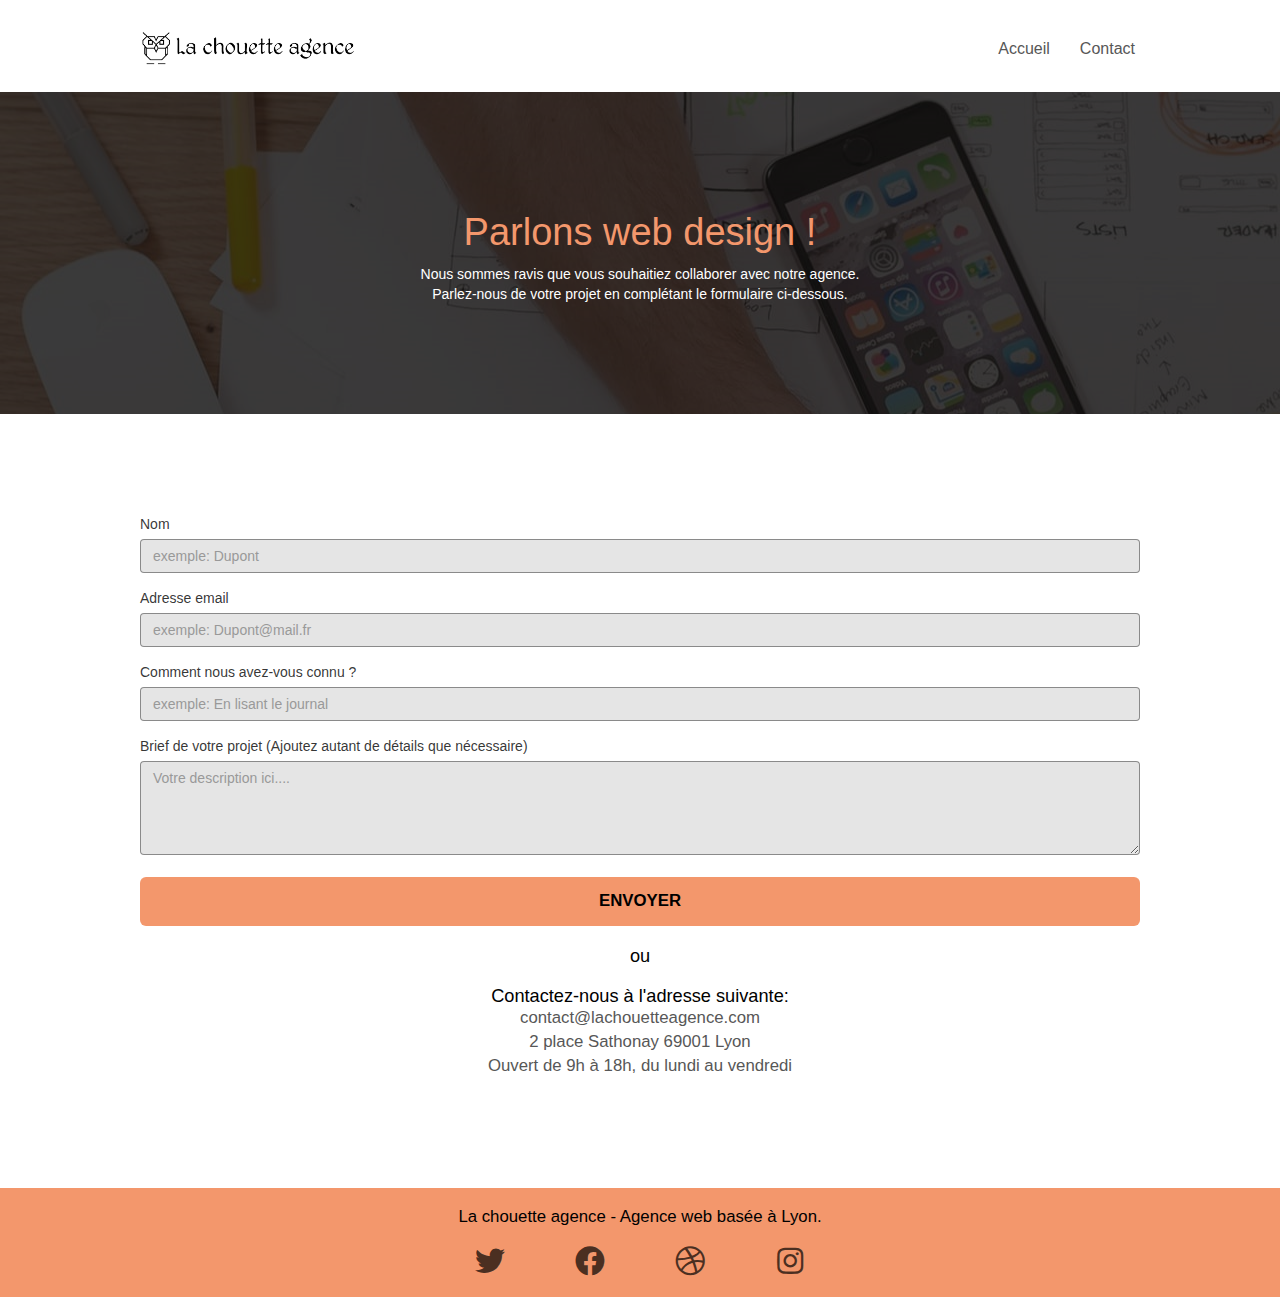
==== commit 73285969: "." ====
--- a/contact.html
+++ b/contact.html
@@ -4,8 +4,8 @@
 	<meta charset="utf-8"> 
 
 	<!-- Supression de la balise keywords-->
-	<meta http-equiv="cache-control" content="max-age=86400" />
-    <meta name="description" content="Notre entreprise webdesign, vous propose de devenir visible sur la toile grâce à notre expérience de créateur de site web. ">
+    <meta name="description" content="Envie de booster votre entreprise en attirant plus de clients grâce à un site web? 
+	Ne cherchez plus, notre entreprise web design spécialisé dans la création du site web, vous propose de devenir visible sur la toile grâce à notre expérience.">
 	<meta name="viewport" content="width=device-width, initial-scale=1.0, viewport-fit=cover">
 	<title>La chouette agence, entreprise webdesign basée à Lyon</title>
 
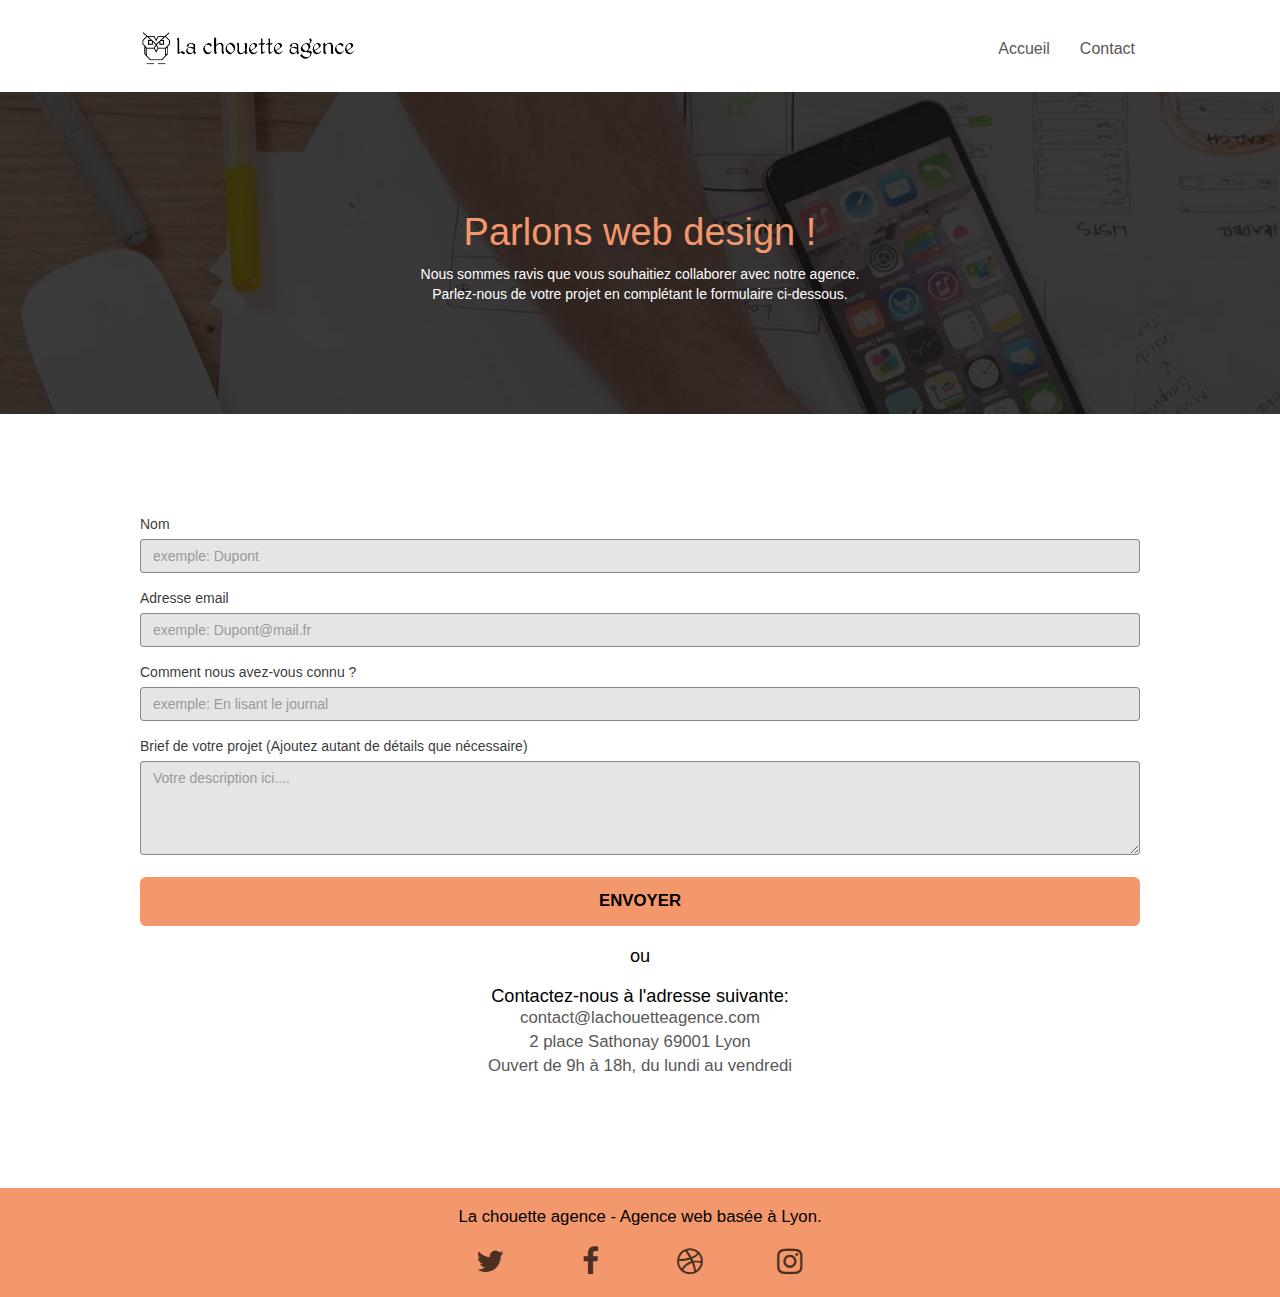
==== commit cd61ef04: "test" ====
--- a/contact.html
+++ b/contact.html
@@ -25,11 +25,10 @@
 <link rel="stylesheet" type="text/css" href="./css/bootstrap.css">
 <link rel="stylesheet" type="text/css" href="style.min.css">
 <link rel="stylesheet" type="text/css" href="./css/et-line.css">
+<link rel="stylesheet" type="text/css" href="./css/font-awesome.css">
 
 
 
-<!-- privilégier les cdnjs pour font-awesome-->
-<link  rel="stylesheet" type="text/css" href="https://cdnjs.cloudflare.com/ajax/libs/font-awesome/5.15.1/css/all.min.css">
 
  
 <!-- Analytics END -->
@@ -144,22 +143,22 @@
 				<div class="row row-no-gutters social">
 					<div class="col-sm-3">
 						<div class="text-center">
-							<a  href="https://twitter.com/" aria-label="Twitter" target="_blank" rel="noreferrer"><i class="fab fa-twitter icon-md"></i></a>
+							<a  href="https://twitter.com/" aria-label="Twitter" target="_blank" rel="noreferrer"><i class="fa fa-twitter icon-md"></i></a>
 						</div>
 					</div>
 					<div class="col-sm-3">
 						<div class="text-center">
-							<a href="https://facebook.com/" aria-label="Facebook" target="_blank" rel="noreferrer"><i class="fab fa-facebook icon-md"></i></a>
+							<a href="https://facebook.com/" aria-label="Facebook" target="_blank" rel="noreferrer"><i class="fa fa-facebook icon-md"></i></a>
 						</div>
 					</div>
 					<div class="col-sm-3">
 						<div class="text-center">
-							<a  href="https://dribbble.com/" aria-label="Dribble" target="_blank" rel="noreferrer"><i class="fab fa-dribbble icon-md"></i></a>
+							<a  href="https://dribbble.com/" aria-label="Dribble" target="_blank" rel="noreferrer"><i class="fa fa-dribbble icon-md"></i></a>
 						</div>
 					</div>
 					<div class="col-sm-3">
 						<div class="text-center">
-							<a href="https://www.instagram.com/" aria-label="Instagram" target="_blank" rel="noreferrer"><i class="fab fa-instagram icon-md"></i></a>
+							<a href="https://www.instagram.com/" aria-label="Instagram" target="_blank" rel="noreferrer"><i class="fa fa-instagram icon-md"></i></a>
 						</div>
 					</div>
 					</div>
@@ -174,11 +173,10 @@
 </div>
 <!-- Principal conteneur END -->
   <!-- Fichier JS minifier à placer en fin de body afin de charger les scripts lorsque le DOM est prêt -->
-<script src="./js-min/jquery-2.1.0.js"></script>
-<script src="./js-min/bootstrap.js"></script>
-<script src="./js-min/blocs.js"></script>
-<script src="./js-min/jquery.touchSwipe.js" defer></script>
-<script src="./js-min/gmaps.js"></script>  
-
+  <script src=" ./js/jquery-2.1.0.js " defer></script>
+  <script src=" ./js/bootstrap.js " defer></script>
+  <script src=" ./js/blocs.js " defer></script>
+  <script src=" ./js/jquery.touchSwipe.js " defer></script>
+  <script src=" ./js/gmaps.js " defer></script>
 </body>
 </html>
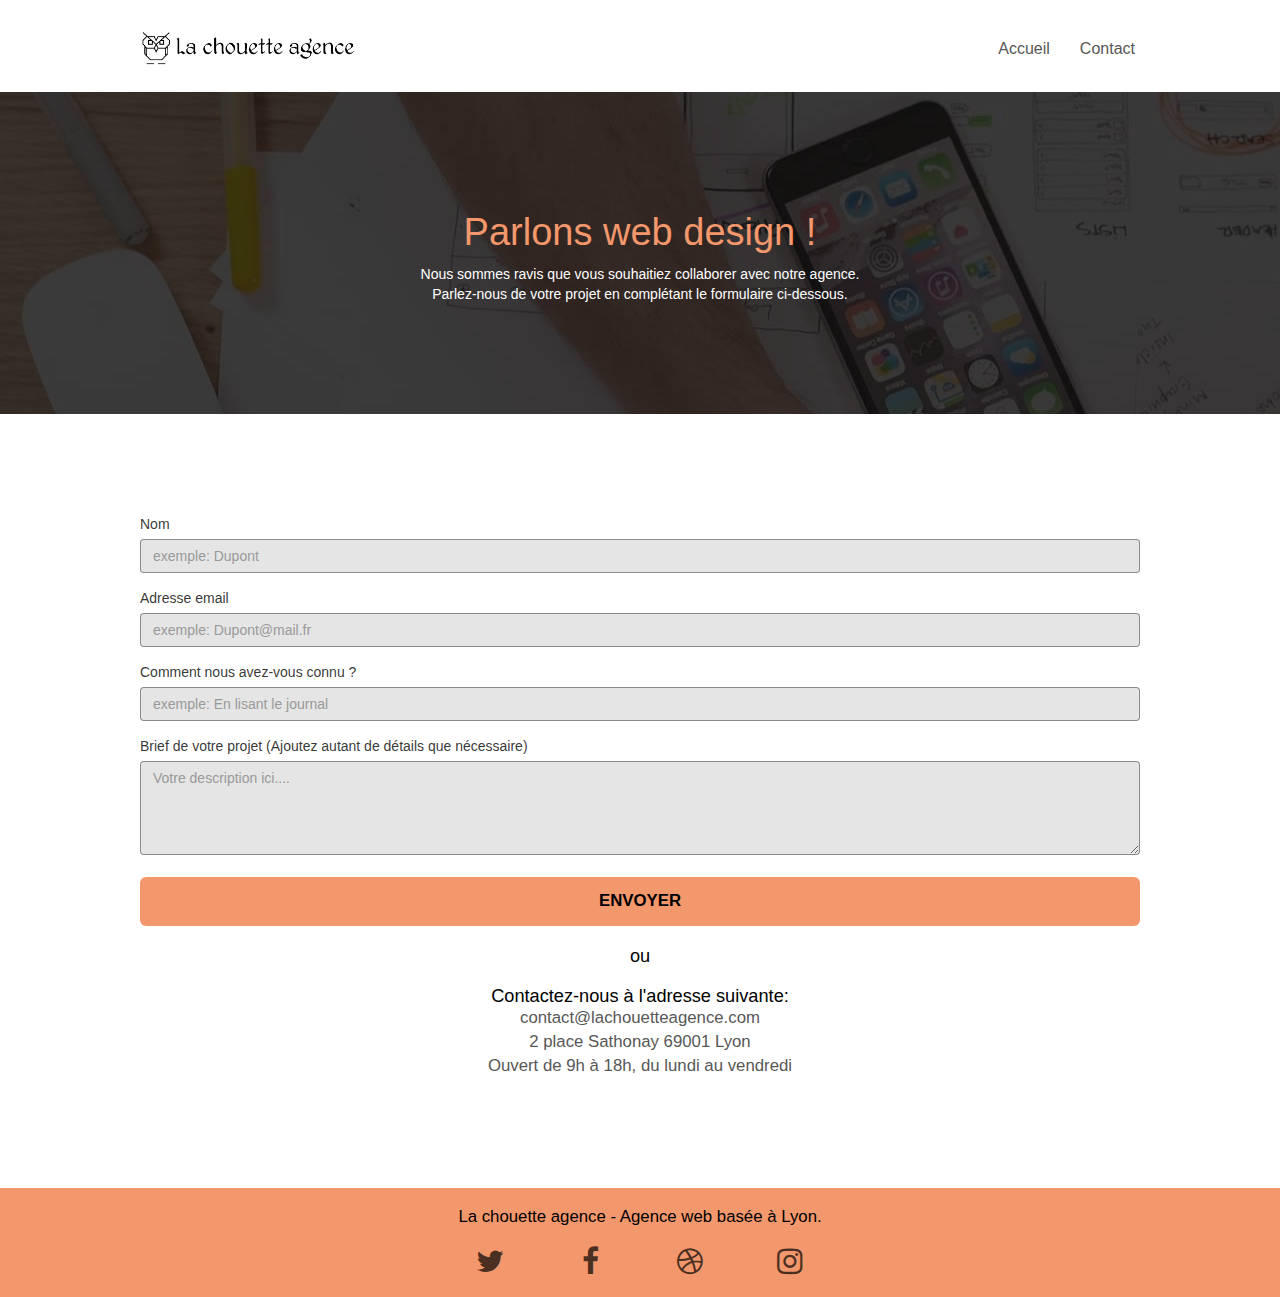
==== commit 7d15fc25: "modification" ====
--- a/contact.html
+++ b/contact.html
@@ -130,6 +130,9 @@
 </main>
 <!-- bloc-7 END -->
 
+<!-- ScrollToTop Button -->
+<a class="bloc-button btn btn-d scrollToTop" onclick="scrollToTarget('1')"><span class="fa fa-chevron-up"></span></a>
+<!-- ScrollToTop Button END-->
 
 
 <!-- Footer - bloc-8 -->
